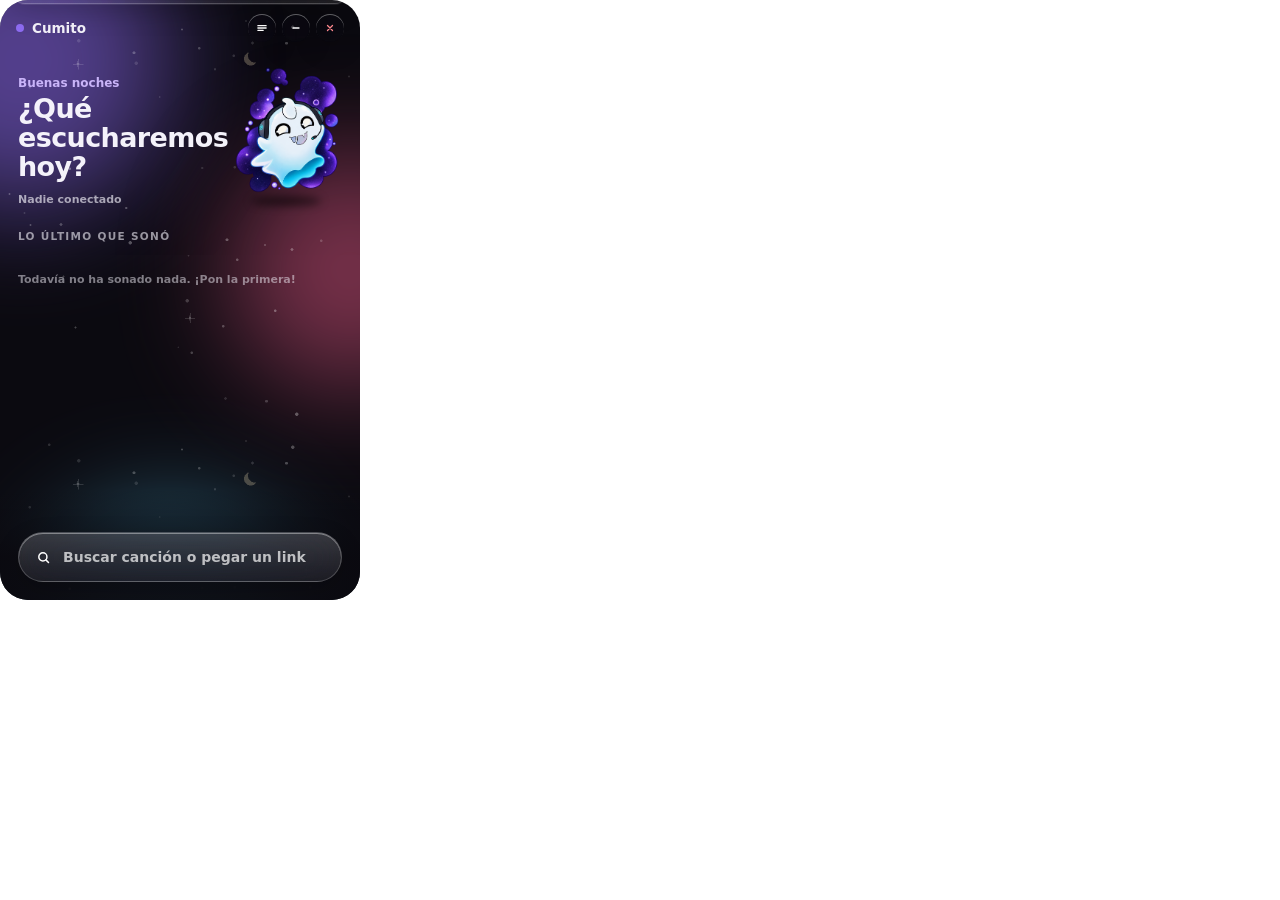
==== app/assets/web/index.html @ 09881b73 "Cumito 2.2 (en pruebas): el diseño del lienzo tal cual, con el motor web; el modo streamer sigue liv" ====
<!doctype html>
<html lang="es">
<head>
<meta charset="utf-8">
<title>Cumito</title>
<link rel="stylesheet" href="app.css">
</head>
<body>
<div id="win" class="win is-home is-paused">
  <!-- fondos -->
  <div class="art" id="art"></div>
  <div class="art next" id="art2"></div>
  <div class="homebg"><div class="blob b1"></div><div class="blob b2"></div><div class="blob b3"></div><div class="doodles"></div></div>
  <div class="scrim-t"></div>
  <div class="scrim-b"></div>

  <!-- barra de arriba -->
  <div class="chrome">
    <div class="drag" id="drag">
      <span class="logo-dot"></span>
      <span class="logo" id="logo">Cumito</span>
      <span class="eq" aria-hidden="true"><i></i><i></i><i></i></span>
      <div class="ticker" id="ticker"></div>
    </div>
    <div class="cbtns">
      <button class="btn glass cb" type="button" aria-label="Opciones" title="Opciones" data-act="options">
        <svg width="14" height="14" viewBox="0 0 24 24" fill="none" stroke="#fff" stroke-width="2.4" stroke-linecap="round"><path d="M5 8h14M5 12h14M5 16h9"/></svg>
      </button>
      <button class="btn glass cb" type="button" aria-label="Minimizar" title="Minimizar" data-act="minimize">
        <svg width="12" height="12" viewBox="0 0 24 24" fill="none" stroke="#fff" stroke-width="2.6" stroke-linecap="round"><path d="M6 12h12"/></svg>
      </button>
      <button class="btn glass cb" type="button" aria-label="Cerrar" title="Cerrar" data-act="close">
        <svg width="12" height="12" viewBox="0 0 24 24" fill="none" stroke="#FF8A8F" stroke-width="2.6" stroke-linecap="round"><path d="M7 7l10 10M17 7L7 17"/></svg>
      </button>
    </div>
  </div>

  <!-- inicio -->
  <div class="scroller home" id="home">
    <div style="display:flex;align-items:flex-end;gap:12px;margin-top:6px">
      <div class="in" style="flex:1;animation-delay:.05s;min-width:0">
        <div class="greet" id="greet">Hola</div>
        <h1 id="htitle">¿Qué escucharemos hoy?</h1>
        <div class="tip hide" id="hsub" style="margin-top:8px"></div>
        <div class="members" id="members"></div>
      </div>
      <button class="btn mascot-b" type="button" aria-label="Cumito" id="mascotb">
        <img class="mascot" src="../cumito_feliz.png" alt="Cumito feliz">
        <span class="shadow"></span>
      </button>
    </div>
    <div style="height:20px"></div>
    <div class="homesec" id="hrecent">
      <div class="in" style="display:flex;align-items:center;justify-content:space-between;margin-top:4px;animation-delay:.2s">
        <span class="sec-t">LO ÚLTIMO QUE SONÓ</span>
      </div>
      <div class="hscroll in" id="recentCards" style="margin-top:10px;animation-delay:.26s"></div>
      <div class="tip hide" id="recentEmpty" style="margin-top:6px">Todavía no ha sonado nada. ¡Pon la primera!</div>
    </div>
    <div class="homesec hide" id="hdiscos">
      <div class="in" style="display:flex;align-items:center;justify-content:space-between;margin-top:16px;animation-delay:.32s">
        <span class="sec-t">DISCOS DEL GRUPO</span>
        <button class="link" type="button" data-act="newAlbum">Crear disco</button>
      </div>
      <div class="grid2" id="homeAlbums" style="gap:10px;margin-top:10px"></div>
      <button class="link hide" type="button" id="allAlbums" data-act="albums" style="margin-top:10px">Ver todos los discos</button>
    </div>
    <div class="homesec hide" id="hact">
      <div class="in" style="display:flex;align-items:center;justify-content:space-between;margin-top:16px;animation-delay:.5s">
        <span class="sec-t">ACTIVIDAD</span>
        <button class="link" type="button" data-act="activity">Ver todo</button>
      </div>
      <div class="in" id="homeAct" style="margin-top:8px;display:flex;flex-direction:column;gap:8px;animation-delay:.56s"></div>
    </div>
  </div>
  <div class="foot"></div>

  <!-- ahora sonando -->
  <div class="bottom" id="bottom">
    <button class="btn hint" type="button" aria-label="Abrir la playlist" data-act="sheet">
      <span style="position:relative;display:block;width:20px;height:13px" aria-hidden="true">
        <svg class="chev" width="14" height="10" viewBox="0 0 14 10" fill="none" stroke="#fff" stroke-width="2" stroke-linecap="round" stroke-linejoin="round"><path d="M2 8l5-5 5 5"/></svg>
        <svg class="chev" width="14" height="10" viewBox="0 0 14 10" fill="none" stroke="#fff" stroke-width="2" stroke-linecap="round" stroke-linejoin="round"><path d="M2 8l5-5 5 5"/></svg>
      </span>
      <span class="lb">PLAYLIST</span>
    </button>
    <div style="display:flex;align-items:center;gap:12px">
      <span class="thumb" id="thumb"></span>
      <div style="flex:1;min-width:0">
        <div class="title-wrap" id="twrap"><span class="title-run" id="trun">Nada sonando</span></div>
        <div class="artist ell" id="artist"></div>
      </div>
      <button class="btn heart hide" type="button" aria-label="Guardar en un disco" title="Guardar en un disco" id="heart" data-act="heart">
        <span class="bs" aria-hidden="true"><i></i><i></i><i></i><i></i><i></i><i></i></span>
        <svg width="21" height="21" viewBox="0 0 24 24"><path class="fp" d="M12 20s-7-4.4-7-10a4 4 0 0 1 7-2.6A4 4 0 0 1 19 10c0 5.6-7 10-7 10z" stroke="#fff" stroke-width="2" stroke-linejoin="round"/></svg>
      </button>
    </div>
    <div class="times">
      <span id="tel">0:00</span>
      <div class="bar" id="bar"><div class="fill" id="fill"></div><div class="knob" id="knob"></div></div>
      <span id="ttot">0:00</span>
    </div>
    <div class="transport">
      <button class="btn small hide" type="button" aria-label="Mezclar" title="Mezclar la lista" id="bshuffle" data-act="shuffle">
        <svg width="19" height="19" viewBox="0 0 24 24" fill="none" stroke="#fff" stroke-width="2" stroke-linecap="round" stroke-linejoin="round"><path d="M3 7h3.5c2 0 3.2 1 4.3 2.6l2.4 3.8c1.1 1.6 2.3 2.6 4.3 2.6H21M3 17h3.5c1.4 0 2.4-.5 3.2-1.3M13.3 8.3c.8-.8 1.8-1.3 3.2-1.3H21M18 4l3 3-3 3M18 14l3 3-3 3"/></svg>
      </button>
      <button class="btn skip" type="button" aria-label="Anterior" title="Atrás" id="bprev" data-act="prev">
        <svg width="22" height="22" viewBox="0 0 24 24" fill="#fff"><path d="M7 6h2v12H7zM20 6.5v11a.6.6 0 0 1-.9.5L10.5 12.5a.6.6 0 0 1 0-1L19.1 6a.6.6 0 0 1 .9.5z"/></svg>
      </button>
      <button class="btn play" type="button" aria-label="Reproducir o pausar" id="bplay" data-act="toggle">
        <svg class="ic ic-pause" width="21" height="21" viewBox="0 0 24 24" fill="#fff"><rect x="6" y="5" width="4.2" height="14" rx="1.6"/><rect x="13.8" y="5" width="4.2" height="14" rx="1.6"/></svg>
        <svg class="ic ic-play" width="23" height="23" viewBox="0 0 24 24" fill="#fff"><path d="M8 5.6v12.8a.8.8 0 0 0 1.2.7l10-6.4a.8.8 0 0 0 0-1.4l-10-6.4A.8.8 0 0 0 8 5.6z"/></svg>
      </button>
      <button class="btn skip" type="button" aria-label="Siguiente" title="Siguiente" data-act="next">
        <svg width="22" height="22" viewBox="0 0 24 24" fill="#fff"><path d="M15 6h2v12h-2zM4 6.5v11a.6.6 0 0 0 .9.5l8.6-5.5a.6.6 0 0 0 0-1L4.9 6a.6.6 0 0 0-.9.5z"/></svg>
      </button>
      <button class="btn small hide" type="button" aria-label="Repetir" title="Repetir" id="brepeat" data-act="repeat">
        <svg width="19" height="19" viewBox="0 0 24 24" fill="none" stroke="#fff" stroke-width="2" stroke-linecap="round" stroke-linejoin="round"><path d="M4 11V9.5A3.5 3.5 0 0 1 7.5 6H19M16 3l3 3-3 3M20 13v1.5a3.5 3.5 0 0 1-3.5 3.5H5M8 21l-3-3 3-3"/></svg>
        <span class="one hide" id="rone">1</span>
      </button>
    </div>
  </div>
  <div class="idlecap"><div class="t ell" id="it"></div><div class="a ell" id="ia"></div></div>

  <!-- píldoras de arriba (ahora sonando) -->
  <button class="btn glass pill2 discos" type="button" data-act="albums">
    <svg width="15" height="15" viewBox="0 0 24 24" fill="none" stroke="#fff" stroke-width="2.2" stroke-linecap="round"><circle cx="12" cy="12" r="8.5"/><circle cx="12" cy="12" r="2.6"/></svg>Discos
  </button>
  <div class="side" id="side">
    <button class="btn glass hide" type="button" aria-label="Reaccionar" title="Reaccionar" id="breact" data-act="react">
      <svg width="17" height="17" viewBox="0 0 24 24" fill="none" stroke="#fff" stroke-width="2.1" stroke-linecap="round"><circle cx="12" cy="12" r="8.5"/><path d="M8.5 14.2a4.3 4.3 0 0 0 7 0"/><path stroke-width="2.8" d="M9.2 9.8h.01M14.8 9.8h.01"/></svg>
    </button>
    <button class="btn glass hide" type="button" aria-label="Letra" title="Letra (karaoke)" id="blyrics" data-act="lyrics">
      <svg width="17" height="17" viewBox="0 0 24 24" fill="none" stroke="#fff" stroke-width="2.1" stroke-linecap="round" stroke-linejoin="round"><rect x="9" y="3" width="6" height="11" rx="3"/><path d="M5.5 11a6.5 6.5 0 0 0 13 0M12 17.5V21M9 21h6"/></svg>
    </button>
  </div>

  <!-- buscador -->
  <div class="dim" id="dim"><div class="doodles"></div></div>
  <div class="pill glass" id="pill">
    <svg class="ico" width="15" height="15" viewBox="0 0 24 24" fill="none" stroke="#fff" stroke-width="2.4" stroke-linecap="round"><circle cx="11" cy="11" r="6.5"/><path d="M20 20l-4.2-4.2"/></svg>
    <span class="word" id="pword">Buscar</span>
    <input id="q" type="text" placeholder="Canción, artista o link" autocomplete="off" spellcheck="false">
    <button class="btn x" type="button" aria-label="Cerrar la búsqueda" data-act="closeSearch">
      <svg width="14" height="14" viewBox="0 0 24 24" fill="none" stroke="#fff" stroke-width="2.6" stroke-linecap="round"><path d="M7 7l10 10M17 7L7 17"/></svg>
    </button>
    <button class="btn opener" type="button" aria-label="Buscar" data-act="openSearch"></button>
  </div>
  <div class="sbody to-left" id="sbody">
    <div class="tabs in2" id="stabs" style="animation-delay:.12s">
      <div class="ind" style="left:0;right:86px"></div>
      <div style="position:relative;display:flex;gap:8px">
        <button class="btn tab on" type="button" data-kind="music" style="width:84px">Música</button>
        <button class="btn tab" type="button" data-kind="all" style="width:70px">Todo</button>
      </div>
    </div>
    <div id="sview"></div>
  </div>
  <div class="mp glass" id="mp">
    <span class="thumb" id="mpc" style="width:38px;height:38px;border-radius:11px;box-shadow:none"></span>
    <span style="flex:1;min-width:0"><span class="t ell" id="mpt"></span><span class="a ell" id="mpa"></span></span>
    <button class="btn pp" type="button" aria-label="Pausar" data-act="toggle" id="mpp"></button>
  </div>

  <!-- la lista -->
  <div class="sheet" id="sheet">
    <button class="btn grab" type="button" aria-label="Cerrar la playlist" data-act="sheet"><span></span></button>
    <div class="sheet-h">
      <span class="sec-t">PLAYLIST</span>
      <button class="btn danger-pill" type="button" id="bclear" data-act="clear">
        <svg width="12" height="12" viewBox="0 0 24 24" fill="none" stroke="#FFB3B5" stroke-width="2.2" stroke-linecap="round"><path d="M5 7h14M10 7V5h4v2M7 7l1 12h8l1-12"/></svg>
        Borrar lista
      </button>
    </div>
    <div class="qscroll" id="qscroll"></div>
  </div>

  <!-- hojas -->
  <div class="panel" id="p-options"><div class="doodles"></div><span class="handle"></span>
    <button class="btn back" type="button" aria-label="Volver" data-act="optBack" style="position:absolute;left:14px;top:22px;z-index:2">
      <svg width="16" height="16" viewBox="0 0 24 24" fill="none" stroke="#fff" stroke-width="2.4" stroke-linecap="round" stroke-linejoin="round"><path d="M14 6l-6 6 6 6"/></svg>
    </button>
    <div id="optTitle"></div>
    <div class="wheel" id="wheel">
      <svg width="360" height="410" viewBox="0 0 360 410" style="position:absolute;left:0;top:0" aria-hidden="true">
        <defs><linearGradient id="arcg" x1="0" y1="0" x2="0" y2="1"><stop offset="0" stop-color="#fff" stop-opacity="0"/><stop offset=".5" stop-color="#fff" stop-opacity=".4"/><stop offset="1" stop-color="#fff" stop-opacity="0"/></linearGradient></defs>
        <path d="M 393.8 -24.8 A 300 300 0 0 0 393.8 434.8" fill="none" stroke="url(#arcg)" stroke-width="1.2"/>
        <rect x="279" y="201.5" width="14" height="7" rx="3.5" fill="#C9B4F8"/>
      </svg>
      <div id="witems"></div>
    </div>
  </div>
  <div class="panel" id="p-activity"><div class="doodles"></div><span class="handle"></span>
    <div class="ph">
      <button class="btn back" type="button" aria-label="Volver" data-act="closePanel"><svg width="16" height="16" viewBox="0 0 24 24" fill="none" stroke="#fff" stroke-width="2.4" stroke-linecap="round" stroke-linejoin="round"><path d="M14 6l-6 6 6 6"/></svg></button>
      <div style="flex:1"><div class="pt">Actividad</div><div class="ps"><span class="live" style="width:6px;height:6px;border-radius:3px;background:#3DDC84"></span>Quién puso qué en Cumito</div></div>
    </div>
    <div class="pbody"><div class="feed" id="feed"></div></div>
  </div>
  <div class="panel" id="p-status" style="background:rgba(14,13,20,.82)"><div class="doodles"></div><span class="handle"></span>
    <div class="ph">
      <button class="btn back" type="button" aria-label="Volver" data-act="closePanel"><svg width="16" height="16" viewBox="0 0 24 24" fill="none" stroke="#fff" stroke-width="2.4" stroke-linecap="round" stroke-linejoin="round"><path d="M14 6l-6 6 6 6"/></svg></button>
      <div><div class="pt" style="font-size:18px">Estado del servidor</div><div class="ps" id="slive" style="color:#3DDC84;font-weight:800"><span class="dot" style="width:6px;height:6px;border-radius:3px;background:#3DDC84"></span>En vivo · cada 2 s</div></div>
    </div>
    <div class="pbody" style="padding:6px 14px 16px"><div id="status" style="display:flex;flex-direction:column;gap:10px"></div></div>
  </div>
  <div class="panel tint" id="p-lyrics"><span class="handle"></span>
    <div class="ph">
      <button class="btn back" type="button" aria-label="Volver" data-act="closePanel"><svg width="16" height="16" viewBox="0 0 24 24" fill="none" stroke="#fff" stroke-width="2.4" stroke-linecap="round" stroke-linejoin="round"><path d="M14 6l-6 6 6 6"/></svg></button>
      <div style="flex:1;min-width:0"><div class="pt ell" id="lyT" style="font-size:16px">Letra</div><div class="ps ell" id="lyA"></div></div>
    </div>
    <div class="lyr" id="lyr"><div class="lyr-in" id="lyin"></div><div class="lyr-msg" id="lymsg">Buscando la letra…</div></div>
    <div class="credit" id="lycredit">Letras: LRCLIB · toca una línea para ir ahí</div>
  </div>
  <div class="panel" id="p-albums"><div class="doodles"></div><span class="handle"></span>
    <div class="ph">
      <button class="btn back" type="button" aria-label="Volver" data-act="albumsBack"><svg width="16" height="16" viewBox="0 0 24 24" fill="none" stroke="#fff" stroke-width="2.4" stroke-linecap="round" stroke-linejoin="round"><path d="M14 6l-6 6 6 6"/></svg></button>
      <div style="flex:1;min-width:0"><div class="pt ell" id="alT">Discos</div><div class="ps" id="alS">Los álbumes del grupo</div></div>
      <button class="btn back hide" type="button" aria-label="Editar" title="Editar el disco" id="alEdit" data-act="albumEdit"><svg width="15" height="15" viewBox="0 0 24 24" fill="none" stroke="#fff" stroke-width="2.2" stroke-linecap="round" stroke-linejoin="round"><path d="M4 20h4L19 9a2.8 2.8 0 0 0-4-4L4 16v4zM13.5 6.5l4 4"/></svg></button>
    </div>
    <div class="pbody" id="albody" style="padding:0 14px"></div>
  </div>
  <div class="panel" id="p-wrapped"><div class="doodles"></div><span class="handle"></span>
    <div class="ph">
      <button class="btn back" type="button" aria-label="Volver" data-act="closePanel"><svg width="16" height="16" viewBox="0 0 24 24" fill="none" stroke="#fff" stroke-width="2.4" stroke-linecap="round" stroke-linejoin="round"><path d="M14 6l-6 6 6 6"/></svg></button>
      <div style="flex:1"><div class="pt">Tu Wrapped</div><div class="ps">Lo que más sonó en Cumito</div></div>
    </div>
    <div class="pbody" style="padding:0 14px 20px" id="wbody"></div>
  </div>

  <!-- vista previa de playlist -->
  <div class="pv" id="pv">
    <div class="bg"></div>
    <div class="pvtoast">
      <svg width="64" height="64" viewBox="0 0 64 64" fill="none"><circle cx="32" cy="32" r="30" fill="rgba(48,190,110,.9)"/><path d="M20 33l8 8 16-17" stroke="#fff" stroke-width="4" stroke-linecap="round" stroke-linejoin="round"/></svg>
      <div style="font-size:18px;font-weight:800" id="pvdone">Canciones agregadas</div>
      <div style="font-size:12px;font-weight:600;color:rgba(244,242,250,.65)">Las primeras ya se están preparando; el resto se prepara solo, en orden.</div>
    </div>
    <div class="pvs" id="pvs"></div>
  </div>

  <!-- reacciones -->
  <div class="rbar glass" id="rbar"></div>

  <!-- avisos -->
  <div class="banner glass" id="banner"></div>
  <div class="veil" id="veil"></div>
  <div class="confirm" id="confirm"></div>
  <div class="card2" id="card2"></div>
  <div class="toast" id="toast"></div>
</div>
<script src="qrc:///qtwebchannel/qwebchannel.js"></script>
<script src="app.js"></script>
</body>
</html>
---- app/assets/web/app.css ----
/* Cumito · Liquid — el diseño del lienzo, tal cual.
   Medidas, colores, resortes y tiempos copiados del lienzo aprobado. */
@font-face{font-family:Manrope;font-weight:500;src:url(../fonts/Manrope-Medium-latin.ttf)}
@font-face{font-family:Manrope;font-weight:600;src:url(../fonts/Manrope-SemiBold-latin.ttf)}
@font-face{font-family:Manrope;font-weight:700;src:url(../fonts/Manrope-Bold-latin.ttf)}
@font-face{font-family:Manrope;font-weight:800;src:url(../fonts/Manrope-ExtraBold-latin.ttf)}
@property --amp{syntax:'<number>';inherits:true;initial-value:0}

html,body{margin:0;padding:0;background:transparent;overflow:hidden;user-select:none;-webkit-user-select:none}
body{width:360px;height:600px}
*{box-sizing:border-box}
::-webkit-scrollbar{width:6px;height:6px}
::-webkit-scrollbar-thumb{background:rgba(255,255,255,.22);border-radius:3px}
::-webkit-scrollbar-track{background:transparent}

.win{--spring:cubic-bezier(.34,1.56,.64,1);--soft:cubic-bezier(.32,1.18,.5,1);--out:cubic-bezier(.22,1,.36,1);
  width:360px;height:600px;position:relative;overflow:hidden;border-radius:28px;background:#0B0A10;
  font-family:Manrope,"Segoe UI",system-ui,sans-serif;color:#F4F2FA;isolation:isolate}
.win button{font-family:inherit}
.win img{-webkit-user-drag:none}
.hide{display:none!important}

/* ---------- comunes ---------- */
.glass{background:linear-gradient(180deg,rgba(255,255,255,.18),rgba(255,255,255,.07));-webkit-backdrop-filter:blur(22px) saturate(170%);backdrop-filter:blur(22px) saturate(170%);border:1px solid rgba(255,255,255,.2);box-shadow:inset 0 1px 0 rgba(255,255,255,.38),0 8px 24px rgba(0,0,0,.18)}
.btn{border:0;background:none;color:#fff;cursor:pointer;display:flex;align-items:center;justify-content:center;font:inherit;padding:0;transition:transform .45s var(--spring),background-color .25s,opacity .3s,color .25s}
.btn:hover{transform:scale(1.06)}
.btn:active{transform:scale(.86);transition-duration:.09s}
.btn:focus-visible{outline:2px solid #C9B4F8;outline-offset:3px}
.btn:disabled{opacity:.35;cursor:default;transform:none}
.doodles{position:absolute;inset:0;border-radius:inherit;background-image:url(stars.png);background-size:420px 420px;opacity:.42;pointer-events:none}
.in{animation:in .6s var(--out) both}
@keyframes in{0%{opacity:0;transform:translateY(16px)}100%{opacity:1;transform:none}}
.sec-t{font-size:10.5px;font-weight:800;letter-spacing:1.3px;color:rgba(244,242,250,.6)}
.link{font-size:11px;font-weight:700;color:#C9B4F8;cursor:pointer;background:none;border:0;padding:0;transition:color .2s}
.link:hover{color:#fff}
.live{animation:live 2.2s ease-in-out infinite}
@keyframes live{0%,100%{box-shadow:0 0 0 0 rgba(61,220,132,.55)}50%{box-shadow:0 0 0 5px rgba(61,220,132,0)}}
.ell{white-space:nowrap;overflow:hidden;text-overflow:ellipsis}
.row{border:0;width:100%;text-align:left;font:inherit;color:inherit;cursor:pointer;background:transparent;border-radius:12px;transition:background-color .2s,transform .45s var(--spring)}
.row:hover{background:rgba(255,255,255,.07)}
.row:active{transform:scale(.97)}
.cov{background-size:cover;background-position:center;background-color:#2a2735}

/* ---------- fondo: portada que se pasea (ahora sonando) ---------- */
.art{position:absolute;top:0;bottom:0;left:-70px;width:500px;background-size:cover;background-position:center;animation:pan 30s ease-in-out infinite alternate;transition:opacity 1s}
@keyframes pan{0%{transform:translateX(0)}100%{transform:translateX(70px)}}
.art.next{opacity:0}
.is-paused .art{animation-play-state:paused}
.scrim-t{position:absolute;left:0;right:0;top:0;height:140px;background:linear-gradient(180deg,rgba(0,0,0,.5),rgba(0,0,0,0));pointer-events:none}
.scrim-b{position:absolute;left:0;right:0;bottom:0;height:380px;background:linear-gradient(180deg,rgba(8,8,11,0) 0%,rgba(8,8,11,.68) 48%,rgba(8,8,11,.93) 100%);pointer-events:none;transition:opacity .7s}

/* ---------- fondo del inicio: manchas que respiran ---------- */
.homebg{position:absolute;inset:0;opacity:0;transition:opacity .7s;pointer-events:none}
.is-home .homebg{opacity:1}
.blob{position:absolute;border-radius:50%;filter:blur(56px);opacity:.55}
.b1{width:300px;height:300px;left:-130px;top:-90px;background:#8E6CF2;animation:d1 18s ease-in-out infinite alternate}
.b2{width:240px;height:240px;right:-110px;top:150px;background:#D1517A;animation:d2 23s ease-in-out infinite alternate}
.b3{width:260px;height:260px;left:40px;bottom:-170px;background:#4FB4D8;animation:d1 26s ease-in-out infinite alternate-reverse}
@keyframes d1{100%{transform:translate(70px,50px) scale(1.15)}}
@keyframes d2{100%{transform:translate(-60px,-40px) scale(.9)}}
.is-home .art,.is-home .scrim-b,.is-home .scrim-t{opacity:0}

/* ---------- barra de arriba ---------- */
.chrome{position:absolute;left:16px;right:16px;top:14px;display:flex;align-items:center;justify-content:space-between;z-index:6;transition:opacity .35s,transform .5s var(--spring)}
.chrome .drag{flex:1;display:flex;align-items:center;gap:8px;height:28px;cursor:default;min-width:0}
.logo-dot{width:8px;height:8px;border-radius:4px;background:#8E6CF2;flex:none}
.logo{font-size:13.5px;font-weight:800;flex:none}
.ticker{position:relative;flex:1;min-width:0;height:22px;overflow:hidden}
.ticker .tk{position:absolute;left:0;top:0;right:0;height:22px;display:flex;align-items:center;gap:6px;font-size:11.5px;font-weight:700;color:rgba(244,242,250,.9);white-space:nowrap;opacity:0;transform:translateY(12px);transition:opacity .35s,transform .5s var(--spring)}
.ticker .tk.on{opacity:1;transform:none}
.ticker .tk b{color:#fff}
.ticker .tk .av{width:16px;height:16px;border-radius:8px;font-size:8.5px;font-weight:800;display:flex;align-items:center;justify-content:center;flex:none}
.eq{display:flex;gap:2px;align-items:flex-end;height:11px;flex:none;opacity:0;transition:opacity .4s}
.is-playing .eq{opacity:1}
.eq i{display:block;width:3px;height:3px;border-radius:2px;background:#C9B4F8;animation:eq 1s ease-in-out infinite}
.eq i:nth-child(2){animation-delay:-.35s}.eq i:nth-child(3){animation-delay:-.7s}
@keyframes eq{0%,100%{height:3px}50%{height:11px}}
.is-paused .eq i{animation-play-state:paused}
.cbtns{display:flex;gap:6px}
.cb{width:28px;height:28px;border-radius:14px}
.is-search .chrome{opacity:0;transform:translateY(-8px);pointer-events:none}

/* ---------- píldoras: buscar (se estira) y discos ---------- */
.dim{position:absolute;inset:0;background:rgba(8,7,12,.66);-webkit-backdrop-filter:blur(10px);backdrop-filter:blur(10px);opacity:0;pointer-events:none;transition:opacity .45s var(--out);z-index:4}
.is-search .dim{opacity:1;pointer-events:auto}
.pill{position:absolute;left:16px;top:56px;width:100px;height:34px;border-radius:17px;display:flex;align-items:center;overflow:hidden;z-index:5;transition:left .65s var(--spring),top .65s var(--spring),width .65s var(--spring),height .55s var(--spring),border-radius .55s,opacity .35s,transform .45s var(--spring)}
.pill .ico{position:absolute;left:13px;top:50%;margin-top:-7.5px;transition:left .65s var(--spring)}
.pill .word{position:absolute;left:36px;font-weight:700;font-size:13px;white-space:nowrap;transition:opacity .2s}
.pill input{position:absolute;left:40px;right:46px;border:0;outline:0;background:transparent;color:#fff;font:600 14px Manrope,"Segoe UI",sans-serif;opacity:0;pointer-events:none;transition:opacity .3s .18s}
.pill input::placeholder{color:rgba(255,255,255,.55)}
.pill .x{position:absolute;right:6px;width:34px;height:34px;border-radius:17px;background:rgba(255,255,255,.14);opacity:0;transform:scale(.5) rotate(-90deg);pointer-events:none;transition:transform .5s var(--spring) .1s,opacity .25s .1s}
.pill .opener{position:absolute;inset:0;width:100%;height:100%;border-radius:inherit}
.pill:hover{transform:scale(1.04)}
.is-home .pill{left:18px;top:532px;width:324px;height:50px;border-radius:25px}
.is-home .pill .ico{left:17px}
.is-home .pill .word{left:44px;font-size:14px;color:rgba(255,255,255,.7)}
.is-search .pill{left:14px;top:16px;width:332px;height:46px;border-radius:23px;border-color:rgba(201,180,248,.7);box-shadow:inset 0 1px 0 rgba(255,255,255,.38),0 0 0 4px rgba(142,108,242,.2),0 12px 30px rgba(0,0,0,.35);transform:none}
.is-search .pill .ico{left:15px}
.is-search .pill .word{opacity:0}
.is-search .pill input{opacity:1;pointer-events:auto}
.is-search .pill .x{opacity:1;transform:none;pointer-events:auto}
.is-search .pill .opener{display:none}
.is-sheet .pill,.is-panel .pill,.is-idle .pill{opacity:0;pointer-events:none}
.pill2{position:absolute;top:56px;height:34px;border-radius:17px;padding:0 14px 0 12px;gap:7px;font-size:13px;font-weight:700;z-index:5;transition:transform .45s var(--spring),opacity .35s}
.pill2:hover{transform:scale(1.06)}
.pill2:active{transform:scale(.88)}
.discos{left:124px}
.is-home .discos,.is-search .discos,.is-sheet .discos,.is-panel .discos,.is-idle .discos,.no-albums .discos{opacity:0;pointer-events:none}
.side{position:absolute;right:16px;top:56px;display:flex;gap:8px;z-index:5;transition:opacity .35s,transform .5s var(--spring)}
.side .btn{width:34px;height:34px;border-radius:17px}
.is-home .side,.is-search .side,.is-sheet .side,.is-panel .side,.is-idle .side{opacity:0;pointer-events:none;transform:translateY(-6px)}

/* ---------- buscador ---------- */
.sbody{position:absolute;left:14px;right:14px;top:74px;bottom:0;padding:2px 2px 90px;overflow-y:auto;overflow-x:hidden;scrollbar-width:none;z-index:4;opacity:0;pointer-events:none;transition:opacity .3s}
.sbody::-webkit-scrollbar{display:none}
.is-search .sbody{opacity:1;pointer-events:auto}
.is-search .sbody .in2{animation:in .6s var(--out) both}
.tabs{position:relative;width:170px;height:32px}
.ind{position:absolute;top:0;bottom:0;border-radius:12px;background:rgba(255,255,255,.94);box-shadow:0 6px 18px rgba(0,0,0,.25)}
.to-right .ind{transition:right .38s var(--spring),left .62s var(--spring) .05s}
.to-left .ind{transition:left .38s var(--spring),right .62s var(--spring) .05s}
.tab{position:relative;z-index:1;height:32px;border-radius:12px;font-weight:800;font-size:12.5px;color:rgba(255,255,255,.75)}
.tab.on{color:#141318}
.chip{height:32px;padding:0 13px;border-radius:16px;background:rgba(255,255,255,.1);border:1px solid rgba(255,255,255,.12);font-size:12px;font-weight:700;gap:6px}
.chip:hover{background:rgba(255,255,255,.18)}
.tip{font-size:11px;font-weight:600;line-height:1.45;color:rgba(244,242,250,.5)}
.grid2{display:grid;grid-template-columns:repeat(2,minmax(0,1fr));gap:12px}
.tile{border:0;padding:0;text-align:left;color:inherit;font:inherit;background:none;cursor:pointer;transition:transform .45s var(--spring);animation:pop .65s var(--spring) both;min-width:0}
.tile:hover{transform:translateY(-3px)}
.tile:active{transform:scale(.95)}
@keyframes pop{0%{opacity:0;transform:translateY(22px) scale(.9)}100%{opacity:1;transform:none}}
.art2{position:relative;overflow:hidden;border-radius:16px;height:150px;background-size:cover;background-position:center;background-color:#2a2735}
.art2:after{content:"";position:absolute;inset:0;border-radius:inherit;background:linear-gradient(140deg,rgba(255,255,255,.28),rgba(255,255,255,0) 45%)}
.liq{position:absolute;left:-10%;right:-10%;bottom:-20%;height:0;background:rgba(142,108,242,.82);border-radius:46% 54% 0 0;transition:height 1.1s var(--out)}
.adding .liq{height:140%;animation:wave 1.4s ease-in-out infinite}
@keyframes wave{0%,100%{border-radius:46% 54% 0 0}50%{border-radius:56% 44% 0 0}}
.added .liq{height:140%;background:rgba(48,190,110,.86);transition:height .3s,background-color .5s}
.failed .liq{height:140%;background:rgba(200,60,70,.86);transition:height .3s,background-color .5s}
.spin{width:22px;height:22px;border-radius:50%;border:2.5px solid rgba(255,255,255,.35);border-top-color:#fff;animation:sp .8s linear infinite;opacity:0;transition:opacity .2s}
.adding .spin{opacity:1}
@keyframes sp{100%{transform:rotate(360deg)}}
.chk{opacity:0;transform:scale(.4);transition:transform .55s var(--spring),opacity .2s}
.added .chk{opacity:1;transform:scale(1)}
.chk path{stroke-dasharray:24;stroke-dashoffset:24;transition:stroke-dashoffset .45s var(--out) .15s}
.added .chk path{stroke-dashoffset:0}
.lbl{opacity:0;transform:translateY(6px);transition:opacity .3s,transform .45s var(--spring)}
.adding .lbl,.added .lbl,.failed .lbl{opacity:1;transform:none}
.badge{position:absolute;left:8px;top:8px;height:22px;padding:0 9px;border-radius:11px;background:rgba(20,120,70,.92);color:#fff;font-size:10px;font-weight:800;display:flex;align-items:center;opacity:0;transform:translateY(-6px) scale(.9);transition:opacity .3s,transform .5s var(--spring)}
.added .badge{opacity:1;transform:none}
.sk{border-radius:16px;background:linear-gradient(100deg,rgba(255,255,255,.06) 30%,rgba(255,255,255,.16) 50%,rgba(255,255,255,.06) 70%);background-size:300% 100%;animation:shm 1.2s linear infinite}
@keyframes shm{0%{background-position:100% 0}100%{background-position:-100% 0}}
.more{height:38px;padding:0 20px;border-radius:19px;font-size:12.5px;font-weight:800;margin:18px auto 0}
.mp{position:absolute;left:12px;right:12px;bottom:12px;height:58px;border-radius:22px;display:flex;align-items:center;gap:10px;padding:0 10px;z-index:5;opacity:0;transform:translateY(20px);pointer-events:none;transition:opacity .3s,transform .55s var(--spring)}
.is-search.has-now .mp{opacity:1;transform:none;pointer-events:auto}
.mp .t{display:block;font-size:12.5px;font-weight:800}
.mp .a{display:block;font-size:10.5px;font-weight:600;color:rgba(244,242,250,.55)}
.mp .pp{width:38px;height:38px;border-radius:19px;background:rgba(255,255,255,.18);border:1px solid rgba(255,255,255,.4);flex:none}

/* ---------- inicio ---------- */
.scroller{position:absolute;left:0;right:0;top:50px;bottom:0;overflow-y:auto;overflow-x:hidden;padding:0 18px 96px;scrollbar-width:thin;transition:opacity .35s,transform .5s var(--spring);opacity:0;pointer-events:none;z-index:2}
.is-home .scroller{opacity:1;pointer-events:auto}
.is-home.is-search .scroller,.is-home.is-panel .scroller{opacity:0;transform:scale(.97);pointer-events:none}
.greet{font-size:12px;font-weight:700;color:#C9B4F8}
.home h1{margin:4px 0 0;font-size:27px;line-height:1.08;font-weight:800;letter-spacing:-.6px}
.members{display:flex;align-items:center;gap:8px;margin-top:12px}
.avs{display:flex}
.avs span{width:24px;height:24px;border-radius:12px;border:2px solid #0B0A10;font-size:10px;font-weight:800;display:flex;align-items:center;justify-content:center}
.avs span+span{margin-left:-7px}
.mascot-b{position:relative;width:112px;height:150px;flex:none;flex-direction:column;justify-content:flex-end}
.mascot{width:112px;height:140px;object-fit:contain;position:relative;z-index:1;animation:breath 4.2s ease-in-out infinite;transform-origin:50% 100%}
@keyframes breath{0%,100%{transform:scale(1,1)}50%{transform:scale(1.025,.975)}}
.hop .mascot{animation:hop .9s var(--out)}
@keyframes hop{0%{transform:scale(1,1)}15%{transform:scale(1.12,.86)}40%{transform:translateY(-34px) scale(.94,1.08) rotate(-4deg)}62%{transform:translateY(0) scale(1.1,.9)}80%{transform:scale(.97,1.03)}100%{transform:none}}
.shadow{display:block;width:70px;height:10px;border-radius:50%;background:rgba(0,0,0,.55);filter:blur(4px);margin-top:-8px;animation:sh 4.2s ease-in-out infinite}
@keyframes sh{0%,100%{transform:scaleX(1);opacity:.5}50%{transform:scaleX(1.05);opacity:.42}}
.hop .shadow{animation:shh .9s var(--out)}
@keyframes shh{40%{transform:scaleX(.6);opacity:.2}100%{transform:none;opacity:.5}}
.hscroll{display:flex;gap:12px;overflow-x:auto;padding:4px 2px 10px;margin:0 -2px;scrollbar-width:none}
.hscroll::-webkit-scrollbar{display:none}
.card{border:0;padding:0;text-align:left;font:inherit;color:inherit;background:none;cursor:pointer;flex:none;transition:transform .45s var(--spring)}
.card:hover{transform:translateY(-4px)}
.card:active{transform:scale(.95)}
.cv{position:relative;overflow:hidden;background-size:cover;background-position:center;background-color:#2a2735}
.cv:after{content:"";position:absolute;inset:0;border-radius:inherit;background:linear-gradient(140deg,rgba(255,255,255,.3),rgba(255,255,255,0) 45%);pointer-events:none}
.playdot{position:absolute;right:8px;bottom:8px;width:30px;height:30px;border-radius:15px;background:rgba(255,255,255,.92);display:flex;align-items:center;justify-content:center;opacity:0;transform:translateY(8px) scale(.8);transition:opacity .25s,transform .45s var(--spring)}
.card:hover .playdot{opacity:1;transform:none}
.dcard{height:96px;border-radius:18px;padding:12px;display:flex;flex-direction:column;justify-content:space-between}
.dcard .n{position:relative;z-index:1;font-size:15px;font-weight:800;line-height:1.1}
.dcard .s{position:relative;z-index:1;font-size:10.5px;font-weight:700}
.dcard .ph{position:absolute;right:0;top:0;bottom:0;width:96px;background-size:cover;background-position:center;-webkit-mask-image:linear-gradient(90deg,transparent,#000 60%);mask-image:linear-gradient(90deg,transparent,#000 60%)}
.actl{display:flex;gap:9px;align-items:center;font-size:11.5px;color:rgba(244,242,250,.8)}
.actl .av{width:22px;height:22px;border-radius:11px;flex:none;font-size:10px;font-weight:800;display:flex;align-items:center;justify-content:center}
.actl b{color:#fff}
.foot{position:absolute;left:0;right:0;bottom:0;height:110px;background:linear-gradient(180deg,rgba(11,10,16,0),rgba(11,10,16,.92) 60%);pointer-events:none;z-index:3;opacity:0;transition:opacity .3s}
.is-home .foot{opacity:1}
.is-home.is-search .foot{opacity:0}

/* ---------- ahora sonando ---------- */
.bottom{position:absolute;left:20px;right:20px;bottom:8px;z-index:3;transition:opacity .35s,transform .55s var(--spring)}
.is-search .bottom,.is-sheet .bottom,.is-home .bottom,.is-panel .bottom,.is-idle .bottom{opacity:0;transform:translateY(14px);pointer-events:none}
.hint{margin:0 auto 8px;width:100px;height:34px;flex-direction:column}
.chev{position:absolute;left:3px;top:0;animation:chev 3s var(--out) infinite}
.chev:nth-child(2){animation-delay:.18s}
@keyframes chev{0%,62%{transform:translateY(5px);opacity:0}74%{opacity:.95}100%{transform:translateY(-6px);opacity:0}}
.hint .lb{font-size:9px;font-weight:800;letter-spacing:1.6px;color:rgba(244,242,250,.55)}
.thumb{width:46px;height:46px;border-radius:12px;flex:none;box-shadow:0 8px 20px rgba(0,0,0,.35);background-size:cover;background-position:center;background-color:#2a2735;transition:transform .6s var(--spring)}
.is-paused .thumb{transform:scale(.9)}
.title-wrap{overflow:hidden;font-size:17px;font-weight:800;letter-spacing:-.2px;white-space:nowrap}
.title-wrap.scroll{-webkit-mask-image:linear-gradient(90deg,#000 85%,transparent);mask-image:linear-gradient(90deg,#000 85%,transparent)}
.title-run{display:inline-block;white-space:nowrap}
.scroll .title-run{animation:marq 14s linear infinite}
@keyframes marq{0%,12%{transform:translateX(0)}100%{transform:translateX(-50%)}}
.artist{font-size:12.5px;font-weight:600;color:rgba(244,242,250,.62)}
.heart{position:relative;width:40px;height:40px;border-radius:20px;flex:none}
.heart svg{transition:transform .5s var(--spring)}
.is-liked .heart svg{transform:scale(1.18)}
.heart .fp{fill:transparent;transition:fill .25s}
.is-liked .heart .fp{fill:#FF6B8B}
.heart .bs i{position:absolute;left:50%;top:50%;width:5px;height:5px;margin:-2.5px;border-radius:50%;background:#FF8FA8;opacity:0}
.is-liked .heart .bs i{animation:bs .7s var(--out) both}
.heart .bs i:nth-child(1){--a:0deg}.heart .bs i:nth-child(2){--a:60deg}.heart .bs i:nth-child(3){--a:120deg}.heart .bs i:nth-child(4){--a:180deg}.heart .bs i:nth-child(5){--a:240deg}.heart .bs i:nth-child(6){--a:300deg}
@keyframes bs{0%{opacity:1;transform:rotate(var(--a)) translateY(0)}100%{opacity:0;transform:rotate(var(--a)) translateY(-22px) scale(.4)}}
.times{display:flex;align-items:center;gap:9px;margin-top:12px;font-size:10px;font-weight:700;color:rgba(244,242,250,.55);font-variant-numeric:tabular-nums}
.bar{height:5px;border-radius:99px;background:rgba(255,255,255,.2);position:relative;transition:height .45s var(--spring);flex:1;cursor:default}
.can-seek .bar{cursor:pointer}
.can-seek .bar:hover,.bar.drag{height:11px}
.bar:before{content:"";position:absolute;left:0;right:0;top:-8px;bottom:-8px}
.fill{position:absolute;left:0;top:0;bottom:0;border-radius:99px;background:#fff;transition:width 1s linear}
.knob{position:absolute;top:50%;width:15px;height:15px;margin:-7.5px 0 0 -7.5px;border-radius:50%;background:#fff;box-shadow:0 2px 10px rgba(0,0,0,.35);transform:scale(0);transition:transform .45s var(--spring),left 1s linear}
.can-seek .bar:hover .knob,.bar.drag .knob{transform:scale(1)}
.bar.drag .fill,.bar.drag .knob{transition:none}
.transport{display:flex;align-items:center;justify-content:center;gap:30px;margin-top:8px}
.has-v2 .transport{gap:16px}
.play{position:relative;width:54px;height:54px;border-radius:50%;background:radial-gradient(circle at 32% 24%,rgba(255,255,255,.6),rgba(255,255,255,.16) 58%,rgba(255,255,255,.1));border:1px solid rgba(255,255,255,.45);box-shadow:inset 0 1px 1px rgba(255,255,255,.7),0 10px 26px rgba(0,0,0,.3)}
.play:hover{transform:scale(1.07)}
.play:active{transform:scale(.86)}
.play:after{content:"";position:absolute;inset:-3px;border-radius:50%;border:2px solid rgba(255,255,255,.55);opacity:0;transition:transform .5s var(--out),opacity .5s}
.play:active:after{opacity:1;transform:scale(1.3);transition:0s}
.ic{position:absolute;transition:transform .5s var(--spring),opacity .25s}
.is-playing .ic-play{opacity:0;transform:scale(.3) rotate(-90deg)}
.is-paused .ic-pause,.is-home .ic-pause{opacity:0;transform:scale(.3) rotate(90deg)}
.skip{width:44px;height:44px;border-radius:22px}
.skip:hover{background:rgba(255,255,255,.1)}
.small{width:38px;height:38px;border-radius:19px;opacity:.85}
.small:hover{background:rgba(255,255,255,.1);opacity:1}
.small.on svg{stroke:#C9B4F8}
.small .one{position:absolute;font-size:8px;font-weight:800;color:#C9B4F8;margin-top:1px}
.idlecap{position:absolute;left:22px;right:22px;bottom:22px;z-index:3;opacity:0;transform:translateY(-60px);pointer-events:none;transition:opacity .7s,transform .7s var(--out)}
.is-idle .idlecap{opacity:1;transform:none}
.is-idle .chrome{opacity:0;transform:translateY(-50px);pointer-events:none}
.is-idle .scrim-t{opacity:0}
.is-idle .scrim-b{opacity:.55}
.idlecap .t{font-size:17px;font-weight:800}
.idlecap .a{font-size:12.5px;font-weight:600;color:rgba(255,255,255,.68)}

/* ---------- la lista (hoja) ---------- */
.sheet{position:absolute;left:0;right:0;bottom:0;height:470px;border-radius:26px 26px 0 0;background:rgba(18,16,26,.62);-webkit-backdrop-filter:blur(30px) saturate(160%);backdrop-filter:blur(30px) saturate(160%);border-top:1px solid rgba(255,255,255,.18);box-shadow:inset 0 1px 0 rgba(255,255,255,.22);padding:10px 14px 14px;display:flex;flex-direction:column;gap:8px;transform:translateY(105%);transition:transform .7s var(--soft);z-index:7}
.is-sheet .sheet{transform:translateY(0)}
.is-sheet .sheet .qrow{animation:in .6s var(--out) both}
.grab{align-self:center;width:80px;height:22px;flex:none}
.grab span{display:block;width:38px;height:5px;border-radius:3px;background:rgba(255,255,255,.35)}
.sheet-h{display:flex;align-items:center;justify-content:space-between;padding:0 4px;flex:none}
.danger-pill{height:28px;padding:0 12px;border-radius:14px;background:rgba(255,90,95,.14);border:1px solid rgba(255,90,95,.32);color:#FFB3B5;font-size:11px;font-weight:700;gap:6px}
.qscroll{flex:1;min-height:0;overflow-y:auto;overflow-x:hidden;margin:0 -6px;padding:0 6px}
.qnow{display:flex;align-items:center;gap:10px;padding:6px 8px;margin-bottom:6px}
.qnow .lab{font-size:9px;font-weight:800;letter-spacing:1px;color:#C9B4F8}
.ready{border-radius:16px;background:rgba(142,108,242,.14);border:1px solid rgba(142,108,242,.32);padding:6px 4px 4px}
.ready-t{font-size:9.5px;font-weight:800;letter-spacing:1px;color:rgba(201,185,255,.9);padding:2px 10px 4px}
.qrow{display:flex;align-items:center;gap:10px;padding:6px 8px;position:relative}
.qrow .qc{width:38px;height:38px;border-radius:10px;flex:none;background-size:cover;background-position:center;background-color:#2a2735}
.qrow .qt{display:block;font-size:13px;font-weight:700}
.qrow .qa{display:block;font-size:11px;font-weight:600;color:rgba(244,242,250,.5)}
.qrow .qd{font-size:10.5px;font-weight:700;color:rgba(244,242,250,.45);flex:none}
.qrow .qx{width:26px;height:26px;border-radius:13px;flex:none;opacity:0;transition:opacity .2s,transform .45s var(--spring),background-color .2s}
.qrow:hover .qx{opacity:1}
.qrow .qx:hover{background:rgba(255,90,95,.3)}
.qrow .grip{flex:none;cursor:grab;padding:4px 2px}
.qrow.pend{opacity:.72}
.qrow.pend .qc{background:none;border:1.5px dashed rgba(255,255,255,.3)}
.qrow.loading .qc{border-color:#C9B4F8;animation:pulse 1.2s ease-in-out infinite}
@keyframes pulse{50%{opacity:.4}}
.qrow.flash{animation:flash 2s var(--out)}
@keyframes flash{0%{background:rgba(61,220,132,.35)}100%{background:transparent}}
.qrow.lift{position:fixed;z-index:50;background:rgba(40,36,56,.96);border-radius:12px;box-shadow:0 18px 40px rgba(0,0,0,.5);transform:scale(1.04);pointer-events:none;transition:none}
.qrow.ghost{opacity:0}
.ready .qrow{transition:transform .35s var(--spring)}
.divider{display:flex;align-items:center;gap:8px;padding:8px 6px 4px}
.divider span{flex:1;height:1px;background:rgba(255,255,255,.16)}
.divider b{font-size:9.5px;font-weight:800;letter-spacing:1px;color:rgba(244,242,250,.42)}
.qempty{padding:30px 10px;text-align:center;font-size:12px;font-weight:600;color:rgba(244,242,250,.5)}
.eqm{display:flex;gap:2px;align-items:flex-end;height:14px}
.eqm i{display:block;width:3px;border-radius:2px;background:#C9B4F8;animation:eq 1s ease-in-out infinite}
.eqm i:nth-child(2){animation-delay:-.35s}.eqm i:nth-child(3){animation-delay:-.7s}
.is-paused .eqm i{animation-play-state:paused}

/* ---------- hojas que suben (opciones, actividad, estado, letra, discos, wrapped) ---------- */
.panel{position:absolute;left:0;right:0;top:50px;bottom:0;border-radius:26px 26px 0 0;background:rgba(16,14,22,.78);-webkit-backdrop-filter:blur(34px) saturate(160%);backdrop-filter:blur(34px) saturate(160%);border-top:1px solid rgba(255,255,255,.18);box-shadow:inset 0 1px 0 rgba(255,255,255,.2);display:flex;flex-direction:column;z-index:8;transform:translateY(102%);transition:transform .45s cubic-bezier(.55,0,.8,.3);visibility:hidden}
.panel.open{transform:none;transition:transform .7s var(--soft);visibility:visible}
.panel.closing{visibility:visible}
.panel.tint{background:rgba(16,14,22,.62)}
.ph{display:flex;align-items:center;gap:10px;padding:10px 16px 8px;position:relative;z-index:1;flex:none}
.handle{align-self:center;margin-top:9px;width:38px;height:5px;border-radius:3px;background:rgba(255,255,255,.3);flex:none;position:relative;z-index:1}
.back{width:34px;height:34px;border-radius:17px;background:rgba(255,255,255,.12);flex:none}
.pt{font-size:19px;font-weight:800;letter-spacing:-.3px}
.ps{display:flex;align-items:center;gap:6px;font-size:10.5px;font-weight:700;color:rgba(244,242,250,.55)}
.pbody{flex:1;min-height:0;overflow-y:auto;overflow-x:hidden;position:relative;z-index:1}

/* opciones: la rueda */
.ttl{position:absolute;left:20px;top:66px;animation:tin .5s var(--out) both;z-index:1}
@keyframes tin{0%{opacity:0;transform:translateY(10px);filter:blur(4px)}100%{opacity:1;transform:none;filter:none}}
.ttl .big{font-size:31px;font-weight:800;letter-spacing:-.8px}
.ttl .sm{font-size:11px;font-weight:600;color:rgba(244,242,250,.45);margin-top:4px;white-space:pre-line}
.wheel{position:absolute;left:0;right:0;top:140px;bottom:0;z-index:1}
.it{position:absolute;left:0;top:0;width:290px;height:44px;display:flex;align-items:center;justify-content:flex-end;gap:14px;border:0;background:none;color:inherit;font:inherit;cursor:pointer;padding:0;transition:transform .5s var(--spring),opacity .35s}
.it .bx{width:32px;height:32px;border-radius:10px;background:#2C2B32;display:flex;align-items:center;justify-content:center;flex:none;transition:width .45s var(--spring),height .45s var(--spring),border-radius .45s,background-color .35s,box-shadow .35s}
.it .lb{text-align:right;font-size:12px;font-weight:700;color:#A9A7B2;white-space:nowrap;transition:font-size .35s var(--out),color .3s}
.it .hn{display:block;font-size:10.5px;font-weight:700;color:#C9B4F8;height:0;opacity:0;overflow:hidden;transition:opacity .3s}
.it.sel .bx{width:42px;height:42px;border-radius:13px;background:#C9B4F8;box-shadow:0 8px 22px rgba(201,180,248,.35)}
.it.sel .lb{font-size:15.5px;font-weight:800;color:#fff}
.it.sel .hn{height:auto;opacity:1}
.it.danger .lb{color:#FF8C8C}
.it.sel svg{stroke:#18171C}
.it:hover .bx{background-color:#3A3942}
.it.sel:hover .bx{background-color:#D6C5FA}
.pop{animation:popx .45s var(--spring)}
@keyframes popx{0%{transform:scale(.6)}100%{transform:scale(1)}}

/* actividad (chat) */
.feed{padding:4px 14px 16px;display:flex;flex-direction:column;gap:4px}
.day{align-self:center;margin:6px 0;height:20px;padding:0 10px;border-radius:10px;background:rgba(255,255,255,.08);font-size:9.5px;font-weight:800;letter-spacing:.6px;color:rgba(244,242,250,.6);display:flex;align-items:center}
.msg{display:flex;gap:9px;animation:msg .6s var(--spring) both;transform-origin:0 100%}
@keyframes msg{0%{opacity:0;transform:translateY(16px) scale(.92)}100%{opacity:1;transform:none}}
.msg .av{width:30px;height:30px;border-radius:15px;flex:none;font-size:12px;font-weight:800;display:flex;align-items:center;justify-content:center}
.msg .who{font-size:12px;font-weight:800}
.msg .tm{font-size:10px;font-weight:600;color:rgba(244,242,250,.4)}
.bub{display:inline-flex;flex-direction:column;gap:6px;max-width:250px;padding:8px 11px;border-radius:4px 14px 14px 14px;background:rgba(255,255,255,.07);border:1px solid rgba(255,255,255,.1);transition:background-color .3s}
.bub:hover{background-color:rgba(255,255,255,.11)}
.bub.bot{background:rgba(142,108,242,.2);border-color:rgba(142,108,242,.42)}
.bub .tx{font-size:12px;font-weight:600}
.bub .song{display:flex;align-items:center;gap:8px}
.bub .song .c{width:34px;height:34px;border-radius:8px;flex:none;background-size:cover;background-position:center;background-color:#2a2735}

/* estado */
.es-banner{display:flex;gap:10px;align-items:flex-start;padding:11px 12px;border-radius:14px;transition:background-color .6s,border-color .6s}
.arc{transition:stroke-dashoffset 1.1s var(--out),stroke .6s}
.tileS{border-radius:13px;background:rgba(255,255,255,.055);border:1px solid rgba(255,255,255,.08);padding:9px 11px;transition:transform .45s var(--spring),background-color .25s;min-width:0}
.tileS:hover{transform:translateY(-2px);background:rgba(255,255,255,.08)}
.tileS .k{font-size:8.5px;font-weight:800;letter-spacing:.8px;color:rgba(244,242,250,.45)}
.tileS .v{font-size:14px;font-weight:800;margin-top:2px}
.tileS .s{font-size:10px;font-weight:600;color:rgba(244,242,250,.55);margin-top:1px}
.dot{animation:live 2.2s ease-in-out infinite}

/* karaoke */
.lyr{flex:1;min-height:0;position:relative;overflow:hidden;z-index:1;-webkit-mask-image:linear-gradient(180deg,transparent 0,#000 70px,#000 calc(100% - 70px),transparent);mask-image:linear-gradient(180deg,transparent 0,#000 70px,#000 calc(100% - 70px),transparent)}
.lyr-in{position:absolute;left:22px;right:22px;top:0;transition:transform .6s var(--out)}
.ln{font-size:21px;font-weight:800;line-height:1.25;margin:0 0 16px;color:rgba(255,255,255,.28);cursor:pointer;transition:color .35s,transform .5s var(--spring),opacity .35s;transform-origin:0 50%}
.ln:hover{color:rgba(255,255,255,.6)}
.ln.past{color:rgba(255,255,255,.4)}
.ln.cur{color:transparent;background:linear-gradient(90deg,#fff var(--f,0%),rgba(255,255,255,.45) var(--f,0%));-webkit-background-clip:text;background-clip:text;transform:scale(1.04)}
.plain .ln{color:rgba(255,255,255,.88);cursor:default;font-size:17px}
.lyr-msg{position:absolute;inset:0;display:flex;align-items:center;justify-content:center;text-align:center;padding:30px;font-size:13px;font-weight:700;color:rgba(244,242,250,.6)}
.credit{text-align:center;font-size:9.5px;font-weight:600;color:rgba(244,242,250,.4);padding:4px 0 10px;position:relative;z-index:1}

/* discos */
.sleeve{position:relative;flex:none}
.sleeve .vin{position:absolute;top:3%;border-radius:50%;background:repeating-radial-gradient(circle at center,#0d0c11 0 2px,#17151d 2px 4px);box-shadow:0 6px 18px rgba(0,0,0,.45);transition:transform .6s var(--spring)}
.sleeve .vin:after{content:"";position:absolute;left:50%;top:50%;width:34%;height:34%;margin:-17% 0 0 -17%;border-radius:50%;background:var(--lab,#8E6CF2);box-shadow:0 0 0 2px rgba(0,0,0,.4)}
.sleeve .vin:before{content:"";position:absolute;inset:0;border-radius:50%;background:linear-gradient(125deg,rgba(255,255,255,0) 38%,rgba(255,255,255,.14) 50%,rgba(255,255,255,0) 62%);z-index:1}
.sleeve .slv{position:absolute;left:0;top:0;border-radius:6px;background-size:cover;background-position:center;box-shadow:4px 0 14px rgba(0,0,0,.5);overflow:hidden;display:flex;align-items:flex-end;justify-content:center}
.sleeve .slv:after{content:"";position:absolute;inset:0;background:linear-gradient(180deg,rgba(255,255,255,.16),rgba(255,255,255,0) 30%);pointer-events:none}
.sleeve .slv .mz{position:absolute;inset:0;display:grid;grid-template-columns:1fr 1fr}
.sleeve .slv .mz i{background-size:cover;background-position:center}
.sleeve .slv .nm{position:relative;z-index:1;font-weight:800;text-align:center;padding:0 8px 10%;color:rgba(255,255,255,.9);text-shadow:0 1px 6px rgba(0,0,0,.4)}
.card:hover .sleeve .vin,.big-sleeve:hover .vin{transform:translateX(10%) rotate(40deg)}
.agrid{display:grid;grid-template-columns:repeat(2,minmax(0,1fr));gap:16px 10px;padding:8px 2px 20px}
.atile .n{font-size:12px;font-weight:800;margin-top:7px}
.atile .s{font-size:10px;font-weight:600;color:rgba(244,242,250,.5)}
.newtile{border-radius:8px;border:1.5px dashed rgba(255,255,255,.3);background:rgba(255,255,255,.05);display:flex;flex-direction:column;align-items:center;justify-content:center;gap:6px;font-size:11px;font-weight:800}
.big-sleeve{margin:4px auto 0}
.aname{font-size:22px;font-weight:800;text-align:center;letter-spacing:-.4px;margin-top:10px}
.asub{font-size:11px;font-weight:600;text-align:center;color:rgba(244,242,250,.55);margin-top:2px}
.prim{height:42px;border-radius:21px;background:linear-gradient(180deg,#A58BF7,#8E6CF2);box-shadow:inset 0 1px 0 rgba(255,255,255,.45),0 10px 24px rgba(142,108,242,.45);font-weight:800;font-size:13px;gap:7px;flex:1}
.prim:hover{transform:scale(1.03)}
.secb{height:42px;border-radius:21px;background:rgba(255,255,255,.1);border:1px solid rgba(255,255,255,.16);font-weight:800;font-size:12.5px;gap:7px;flex:1}
.inp{width:100%;height:42px;border-radius:14px;background:rgba(255,255,255,.08);border:1px solid rgba(255,255,255,.2);color:#fff;font:700 13.5px Manrope,"Segoe UI",sans-serif;padding:0 14px;outline:0;transition:border-color .3s,box-shadow .5s var(--out)}
.inp:focus{border-color:rgba(201,180,248,.85);box-shadow:0 0 0 4px rgba(142,108,242,.22)}
.swatches{display:flex;gap:9px;flex-wrap:wrap}
.swatch{width:30px;height:30px;border-radius:15px;border:2px solid rgba(255,255,255,.25)}
.swatch.on{border:3px solid #fff;transform:scale(1.1)}
.lbl2{font-size:10px;font-weight:800;letter-spacing:1.2px;color:rgba(244,242,250,.55);margin:14px 0 8px}

/* wrapped */
.hero{position:relative;overflow:hidden;border-radius:22px;padding:16px 18px;background:linear-gradient(135deg,#8E6CF2,#D1517A 55%,#F2A33A);box-shadow:0 18px 40px -16px rgba(209,81,122,.6)}
.hero:before{content:"";position:absolute;right:-50px;top:-60px;width:160px;height:160px;border-radius:50%;background:rgba(255,255,255,.16)}
.hero .k{font-size:11px;font-weight:800;letter-spacing:1px;text-transform:uppercase;color:rgba(255,255,255,.9)}
.hero .big{font-size:50px;font-weight:800;letter-spacing:-2px;line-height:1.05;margin-top:4px}
.hero .u{font-size:12.5px;font-weight:800}
.hero .s{font-size:10.5px;font-weight:700;color:rgba(255,255,255,.85);margin-top:4px}
.ptabs{position:relative;display:flex;gap:6px;padding:4px;border-radius:14px;background:rgba(255,255,255,.08)}
.ptabs .ti{position:absolute;top:4px;bottom:4px;border-radius:10px;background:#fff}
.ptabs.go-r .ti{transition:right .36s var(--spring),left .6s var(--spring) .05s}
.ptabs.go-l .ti{transition:left .36s var(--spring),right .6s var(--spring) .05s}
.ptabs .tb{position:relative;z-index:1;width:50px;height:28px;border-radius:10px;font-size:10.5px;font-weight:800;color:rgba(255,255,255,.75);transition:color .3s}
.ptabs .tb.on{color:#141318}
.sw{position:relative;width:44px;height:26px;border-radius:13px;background:rgba(255,255,255,.14);border:1px solid rgba(255,255,255,.22);transition:background-color .4s;flex:none}
.sw.on{background:#8E6CF2}
.sw .knob2{position:absolute;top:3px;bottom:3px;border-radius:10px;background:#fff;box-shadow:0 3px 10px rgba(0,0,0,.3)}
.sw.on .knob2{transition:right .32s var(--spring),left .55s var(--spring) .05s}
.sw.off .knob2{transition:left .32s var(--spring),right .55s var(--spring) .05s}
.trow{display:flex;align-items:center;gap:10px;padding:5px 4px;border-radius:12px}
.trow .r{width:18px;font-size:12px;font-weight:800;color:rgba(244,242,250,.45);text-align:right;flex:none}
.trow .c{width:40px;height:40px;border-radius:10px;flex:none;background-size:cover;background-position:center;background-color:#2a2735}
.pbar{display:flex;align-items:center;gap:8px;height:30px}
.pbar .av{width:22px;height:22px;border-radius:11px;flex:none;font-size:10px;font-weight:800;display:flex;align-items:center;justify-content:center}
.pbar .nm{width:70px;font-size:11.5px;font-weight:800}
.pbar .tr{flex:1;height:8px;border-radius:4px;background:rgba(255,255,255,.1);overflow:hidden}
.pbar .tr i{display:block;height:100%;border-radius:4px;transform-origin:0 50%;animation:grow 1s var(--out) both}
@keyframes grow{0%{transform:scaleX(0)}100%{transform:scaleX(1)}}
.pbar .v{width:34px;text-align:right;font-size:11px;font-weight:700;color:rgba(244,242,250,.6)}
.hours{display:flex;align-items:flex-end;gap:3px;height:64px}
.hours i{flex:1;border-radius:3px;background:rgba(255,255,255,.22);transform-origin:50% 100%;animation:growy .9s var(--out) both}
.hours i.top{background:#C9B4F8}
@keyframes growy{0%{transform:scaleY(0)}100%{transform:scaleY(1)}}

/* ---------- avisos y tarjetas flotantes ---------- */
.veil{position:absolute;inset:0;background:rgba(5,4,8,.6);-webkit-backdrop-filter:blur(6px);backdrop-filter:blur(6px);opacity:0;pointer-events:none;transition:opacity .35s;z-index:30}
.veil.on{opacity:1;pointer-events:auto}
.confirm{position:absolute;left:20px;right:20px;top:150px;border-radius:24px;background:rgba(26,24,34,.97);border:1px solid rgba(255,110,110,.35);box-shadow:0 30px 60px rgba(0,0,0,.5);padding:22px 18px 12px;display:flex;flex-direction:column;align-items:center;text-align:center;opacity:0;transform:translateY(30px) scale(.9);pointer-events:none;transition:transform .55s var(--spring),opacity .25s;z-index:31}
.confirm.on{opacity:1;transform:none;pointer-events:auto}
.trash{animation:wob 2.4s ease-in-out infinite}
@keyframes wob{0%,80%,100%{transform:rotate(0)}85%{transform:rotate(-12deg)}90%{transform:rotate(10deg)}95%{transform:rotate(-6deg)}}
.hold{position:relative;width:260px;height:46px;border-radius:23px;background:rgba(228,91,91,.18);border:1px solid rgba(255,120,120,.35);font-weight:800;font-size:13px;--amp:0}
.hold svg{position:absolute;left:-1px;top:-1px;pointer-events:none}
.hold .ring{stroke-dasharray:563;stroke-dashoffset:563;transition:stroke-dashoffset .35s var(--out)}
.holding .hold .ring,.hold.holding .ring{stroke-dashoffset:0;transition:stroke-dashoffset 2s linear}
.holding .hold,.hold.holding{animation:amp 2s cubic-bezier(.7,0,1,1) forwards,shake .06s linear infinite;background:rgba(228,70,75,calc(.18 + var(--amp) * .09))}
@keyframes amp{0%{--amp:0}100%{--amp:5}}
@keyframes shake{0%{transform:translate(calc(var(--amp) * .9px),calc(var(--amp) * -.5px)) rotate(calc(var(--amp) * .35deg))}25%{transform:translate(calc(var(--amp) * -1px),calc(var(--amp) * .6px)) rotate(calc(var(--amp) * -.4deg))}50%{transform:translate(calc(var(--amp) * .7px),calc(var(--amp) * .7px)) rotate(calc(var(--amp) * .3deg))}75%{transform:translate(calc(var(--amp) * -.8px),calc(var(--amp) * -.6px)) rotate(calc(var(--amp) * -.35deg))}100%{transform:translate(calc(var(--amp) * .9px),calc(var(--amp) * -.5px)) rotate(calc(var(--amp) * .35deg))}}
.boom .hold,.hold.boom{animation:boom .5s var(--out)}
@keyframes boom{0%{background:rgba(255,255,255,.9);box-shadow:0 0 0 0 rgba(255,90,95,.7)}100%{box-shadow:0 0 0 26px rgba(255,90,95,0)}}
.nudge{animation:nudge .35s linear}
@keyframes nudge{0%,100%{transform:none}25%{transform:translateX(-3px)}75%{transform:translateX(3px)}}
.hold.soft{background:rgba(255,255,255,.1);border:1px solid rgba(255,255,255,.16)}
.toast{position:absolute;left:50%;bottom:190px;height:38px;padding:0 16px;border-radius:19px;background:rgba(255,255,255,.94);color:#141318;font-size:12px;font-weight:800;display:flex;align-items:center;white-space:nowrap;transform:translate(-50%,20px);opacity:0;transition:transform .5s var(--spring),opacity .3s;pointer-events:none;z-index:40;max-width:330px}
.toast.on{transform:translate(-50%,0);opacity:1}
.card2{position:absolute;left:20px;right:20px;border-radius:24px;background:rgba(26,24,34,.97);border:1px solid rgba(255,255,255,.16);box-shadow:0 30px 60px rgba(0,0,0,.5);padding:18px 16px 14px;opacity:0;transform:translateY(30px) scale(.9);pointer-events:none;transition:transform .55s var(--spring),opacity .25s;z-index:31}
.card2.on{opacity:1;transform:none;pointer-events:auto}
.prow{display:flex;align-items:center;gap:10px;padding:6px;border-radius:12px}
.rbar{position:absolute;right:12px;top:96px;height:46px;border-radius:23px;padding:0 6px;display:flex;align-items:center;gap:2px;z-index:20;opacity:0;transform:translateY(-10px) scale(.9);pointer-events:none;transition:opacity .25s,transform .45s var(--spring);transform-origin:90% 0}
.rbar.on{opacity:1;transform:none;pointer-events:auto}
.rbar .btn{width:38px;height:38px;border-radius:19px;font-size:21px}
.rbar .btn:hover{background:rgba(255,255,255,.14);transform:scale(1.2)}
.floater{position:absolute;z-index:25;pointer-events:none;display:flex;flex-direction:column;align-items:center;animation:flo 2.1s var(--out) forwards}
.floater .e{font-size:36px;line-height:1}
.floater .w{font-size:10px;font-weight:800;background:rgba(0,0,0,.4);border-radius:8px;padding:1px 7px;margin-top:2px}
@keyframes flo{0%{opacity:0;transform:translate(0,30px) scale(.4)}12%{opacity:1;transform:translate(calc(var(--dx) * .2),0) scale(1.15)}22%{transform:translate(calc(var(--dx) * .3),-20px) scale(1)}70%{opacity:1}100%{opacity:0;transform:translate(var(--dx),-200px) scale(.9)}}
.banner{position:absolute;left:12px;right:12px;top:12px;border-radius:20px;padding:12px 12px 12px 14px;display:flex;align-items:center;gap:10px;z-index:45;transform:translateY(-130%);transition:transform .6s var(--spring)}
.banner.on{transform:none}
.banner .t{font-size:12.5px;font-weight:800}
.banner .s{font-size:10.5px;font-weight:600;color:rgba(244,242,250,.7)}
.banner .go{height:32px;padding:0 14px;border-radius:16px;background:#fff;color:#141318;font-size:12px;font-weight:800;flex:none}
.banner .pr{height:4px;border-radius:2px;background:rgba(255,255,255,.2);margin-top:6px;overflow:hidden}
.banner .pr i{display:block;height:100%;background:#C9B4F8;transition:width .3s}

/* vista previa de playlist */
.pv{position:absolute;inset:0;z-index:12;pointer-events:none}
.pv .bg{position:absolute;inset:0;background:rgba(8,7,12,.6);-webkit-backdrop-filter:blur(12px);backdrop-filter:blur(12px);opacity:0;transition:opacity .4s}
.pv.on{pointer-events:auto}
.pv.on .bg{opacity:1}
.pvs{position:absolute;left:0;right:0;bottom:0;height:548px;border-radius:28px 28px 0 0;background:rgba(20,18,28,.72);-webkit-backdrop-filter:blur(30px) saturate(160%);backdrop-filter:blur(30px) saturate(160%);border-top:1px solid rgba(255,255,255,.2);box-shadow:inset 0 1px 0 rgba(255,255,255,.24);padding:10px 18px 18px;display:flex;flex-direction:column;transform:translateY(105%);transition:transform .75s var(--soft)}
.pv.on .pvs{transform:none}
.pv.done .pvs{transform:translateY(105%);transition:transform .6s var(--out) .35s}
.cards{position:relative;width:150px;height:150px}
.cd{position:absolute;inset:0;border-radius:20px;box-shadow:0 16px 30px rgba(0,0,0,.4);transition:transform .7s var(--spring),opacity .4s;background-size:cover;background-position:center;background-color:#2a2735}
.cd:after{content:"";position:absolute;inset:0;border-radius:inherit;background:linear-gradient(140deg,rgba(255,255,255,.3),rgba(255,255,255,0) 45%)}
.pv.on .c1{animation:f1 .9s var(--spring) .25s both}
.pv.on .c2{animation:f2 .9s var(--spring) .3s both}
.pv.on .c3{animation:f3 .9s var(--spring) .2s both}
@keyframes f1{0%{transform:none}100%{transform:translateX(-46px) rotate(-11deg) scale(.86)}}
@keyframes f2{0%{transform:none}100%{transform:translateX(46px) rotate(11deg) scale(.86)}}
@keyframes f3{0%{transform:translateY(16px) scale(.9)}100%{transform:none}}
.pv.on .cards:hover .c1{animation:none;transform:translateX(-56px) rotate(-15deg) scale(.86)}
.pv.on .cards:hover .c2{animation:none;transform:translateX(56px) rotate(15deg) scale(.86)}
.pv.adding .cd{transform:translateY(160px) scale(.4) rotate(0);opacity:0;animation:none;transition:transform .7s var(--out),opacity .6s}
.pvrow{display:flex;align-items:center;gap:10px;padding:5px 4px;border-radius:10px;animation:in .55s var(--out) both}
.pvtoast{position:absolute;left:50%;top:44%;transform:translate(-50%,-50%) scale(.6);opacity:0;pointer-events:none;transition:transform .6s var(--spring),opacity .3s;display:flex;flex-direction:column;align-items:center;gap:12px;width:260px;text-align:center}
.pv.done .pvtoast{transform:translate(-50%,-50%) scale(1);opacity:1;transition-delay:.55s}
.pvtoast path{stroke-dasharray:30;stroke-dashoffset:30;transition:stroke-dashoffset .5s var(--out) .9s}
.pv.done .pvtoast path{stroke-dashoffset:0}
.hold2{position:relative;flex:1;height:42px;border-radius:21px;background:rgba(255,255,255,.1);border:1px solid rgba(255,255,255,.16);font-weight:800;font-size:12.5px;--amp:0}
.hold2 svg{position:absolute;inset:-1px;pointer-events:none}
.hold2 .ring{stroke-dasharray:400;stroke-dashoffset:400;transition:stroke-dashoffset .35s var(--out)}
.hold2.holding .ring{stroke-dashoffset:0;transition:stroke-dashoffset 2s linear}
.hold2.holding{animation:amp 2s cubic-bezier(.7,0,1,1) forwards,shake .06s linear infinite;background:rgba(255,90,95,calc(.1 + var(--amp) * .05))}

/* cargando (Cumito saltando) */
.hopper{display:flex;flex-direction:column;align-items:center;gap:10px;padding-top:70px}
.hopper img{width:70px;height:88px;object-fit:contain;animation:hopl 1s var(--out) infinite}
@keyframes hopl{0%,100%{transform:translateY(0) scale(1.05,.95)}40%{transform:translateY(-24px) scale(.96,1.05)}}
.hopper span{font-size:13px;font-weight:800;color:rgba(244,242,250,.7)}

/* sin conexión */
.offline .members,.offline .homesec{display:none}

@media (prefers-reduced-motion:reduce){.win *{animation-duration:.001s!important;transition-duration:.001s!important}}
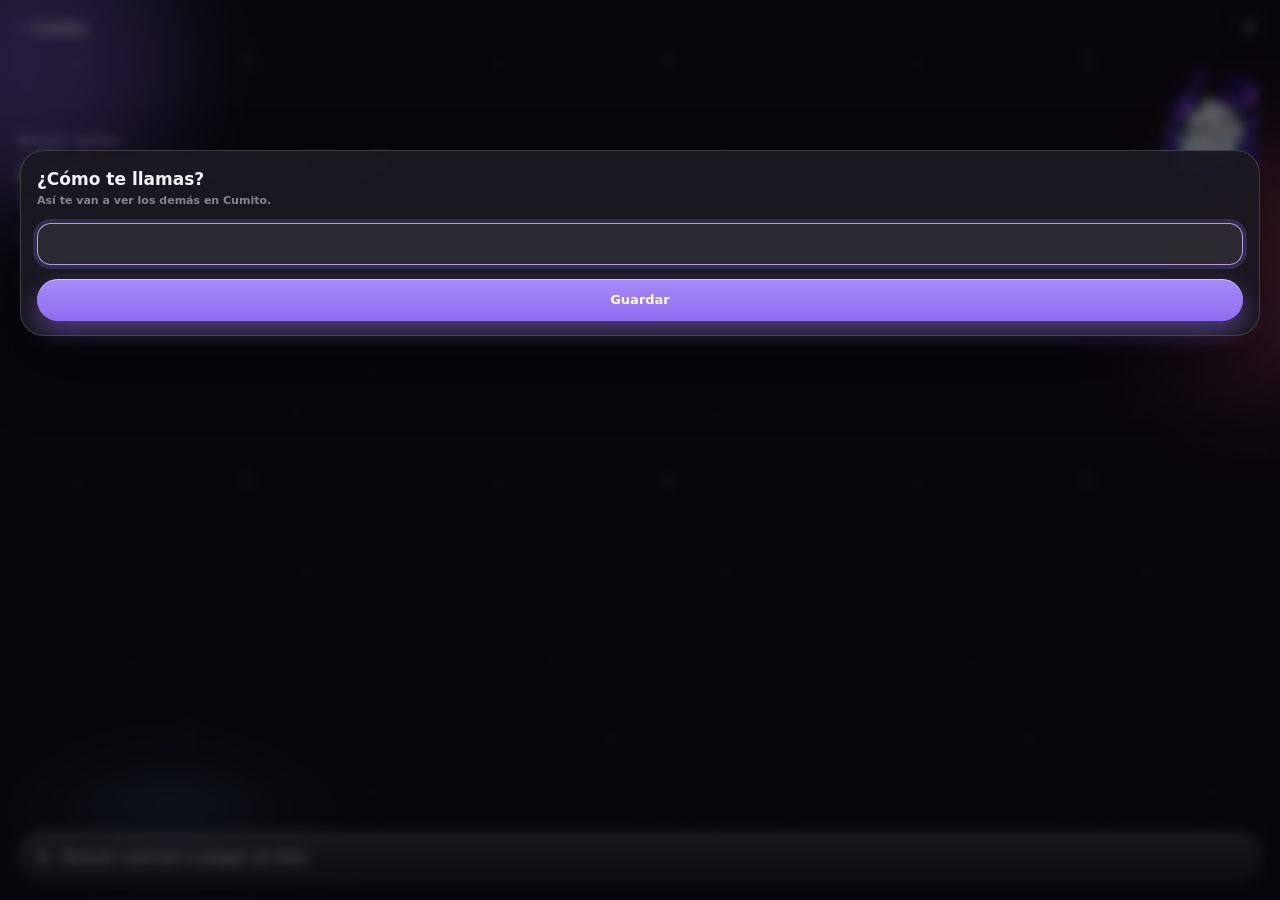
==== commit b985bb55: "Cumito para el celular: la misma app como web instalable, servida por la VM (activar_movil.sh) Co-Au" ====
--- a/app/assets/web/index.html
+++ b/app/assets/web/index.html
@@ -3,6 +3,15 @@
 <head>
 <meta charset="utf-8">
 <title>Cumito</title>
+<meta name="viewport" content="width=device-width, initial-scale=1, viewport-fit=cover, user-scalable=no">
+<meta name="theme-color" content="#0B0A10">
+<meta name="apple-mobile-web-app-capable" content="yes">
+<meta name="mobile-web-app-capable" content="yes">
+<meta name="apple-mobile-web-app-status-bar-style" content="black-translucent">
+<meta name="apple-mobile-web-app-title" content="Cumito">
+<link rel="manifest" href="manifest.webmanifest">
+<link rel="apple-touch-icon" href="apple-touch-icon.png">
+<script>window.CUMITO_MOBILE = !window.qt && /^https?:/.test(location.protocol); if (window.CUMITO_MOBILE) document.documentElement.className = 'mobile';</script>
 <link rel="stylesheet" href="app.css">
 </head>
 <body>
@@ -251,5 +260,6 @@
 </div>
 <script src="qrc:///qtwebchannel/qwebchannel.js"></script>
 <script src="app.js"></script>
+<script src="mobile.js"></script>
 </body>
 </html>
--- a/app/assets/web/app.css
+++ b/app/assets/web/app.css
@@ -9,7 +9,9 @@
 html,body{margin:0;padding:0;background:transparent;overflow:hidden;user-select:none;-webkit-user-select:none}
 body{width:360px;height:600px}
 *{box-sizing:border-box}
-::-webkit-scrollbar{width:6px;height:6px}
+::-webkit-scrollbar{width:5px;height:5px}
+::-webkit-scrollbar-button{display:none;width:0;height:0}
+.scroller::-webkit-scrollbar{display:none}
 ::-webkit-scrollbar-thumb{background:rgba(255,255,255,.22);border-radius:3px}
 ::-webkit-scrollbar-track{background:transparent}
 
@@ -147,6 +149,9 @@
 .adding .lbl,.added .lbl,.failed .lbl{opacity:1;transform:none}
 .badge{position:absolute;left:8px;top:8px;height:22px;padding:0 9px;border-radius:11px;background:rgba(20,120,70,.92);color:#fff;font-size:10px;font-weight:800;display:flex;align-items:center;opacity:0;transform:translateY(-6px) scale(.9);transition:opacity .3s,transform .5s var(--spring)}
 .added .badge{opacity:1;transform:none}
+.th{position:absolute;right:8px;top:8px;width:30px;height:30px;border-radius:15px;background:rgba(10,9,14,.55);-webkit-backdrop-filter:blur(8px);backdrop-filter:blur(8px);opacity:0;transform:scale(.7);transition:opacity .25s,transform .45s var(--spring),background-color .2s;z-index:2}
+.tile:hover .th{opacity:1;transform:none}
+.th:hover{background:rgba(255,107,139,.85);transform:scale(1.12)!important}
 .sk{border-radius:16px;background:linear-gradient(100deg,rgba(255,255,255,.06) 30%,rgba(255,255,255,.16) 50%,rgba(255,255,255,.06) 70%);background-size:300% 100%;animation:shm 1.2s linear infinite}
 @keyframes shm{0%{background-position:100% 0}100%{background-position:-100% 0}}
 .more{height:38px;padding:0 20px;border-radius:19px;font-size:12.5px;font-weight:800;margin:18px auto 0}
@@ -157,7 +162,7 @@
 .mp .pp{width:38px;height:38px;border-radius:19px;background:rgba(255,255,255,.18);border:1px solid rgba(255,255,255,.4);flex:none}
 
 /* ---------- inicio ---------- */
-.scroller{position:absolute;left:0;right:0;top:50px;bottom:0;overflow-y:auto;overflow-x:hidden;padding:0 18px 96px;scrollbar-width:thin;transition:opacity .35s,transform .5s var(--spring);opacity:0;pointer-events:none;z-index:2}
+.scroller{position:absolute;left:0;right:0;top:50px;bottom:0;overflow-y:auto;overflow-x:hidden;padding:0 18px 96px;scrollbar-width:none;transition:opacity .35s,transform .5s var(--spring);opacity:0;pointer-events:none;z-index:2}
 .is-home .scroller{opacity:1;pointer-events:auto}
 .is-home.is-search .scroller,.is-home.is-panel .scroller{opacity:0;transform:scale(.97);pointer-events:none}
 .greet{font-size:12px;font-weight:700;color:#C9B4F8}
@@ -312,14 +317,14 @@
 .ttl .sm{font-size:11px;font-weight:600;color:rgba(244,242,250,.45);margin-top:4px;white-space:pre-line}
 .wheel{position:absolute;left:0;right:0;top:140px;bottom:0;z-index:1}
 .it{position:absolute;left:0;top:0;width:290px;height:44px;display:flex;align-items:center;justify-content:flex-end;gap:14px;border:0;background:none;color:inherit;font:inherit;cursor:pointer;padding:0;transition:transform .5s var(--spring),opacity .35s}
-.it .bx{width:32px;height:32px;border-radius:10px;background:#2C2B32;display:flex;align-items:center;justify-content:center;flex:none;transition:width .45s var(--spring),height .45s var(--spring),border-radius .45s,background-color .35s,box-shadow .35s}
+.it .bx{width:32px;height:32px;border-radius:10px;background:#2C2B32;display:flex;align-items:center;justify-content:center;flex:none;position:relative;transition:width .45s var(--spring),height .45s var(--spring),border-radius .45s,background-color .35s,box-shadow .35s}
 .it .lb{text-align:right;font-size:12px;font-weight:700;color:#A9A7B2;white-space:nowrap;transition:font-size .35s var(--out),color .3s}
 .it .hn{display:block;font-size:10.5px;font-weight:700;color:#C9B4F8;height:0;opacity:0;overflow:hidden;transition:opacity .3s}
 .it.sel .bx{width:42px;height:42px;border-radius:13px;background:#C9B4F8;box-shadow:0 8px 22px rgba(201,180,248,.35)}
 .it.sel .lb{font-size:15.5px;font-weight:800;color:#fff}
 .it.sel .hn{height:auto;opacity:1}
 .it.danger .lb{color:#FF8C8C}
-.it.sel svg{stroke:#18171C}
+.it .wi{width:18px;height:18px;flex:none;background-size:18px 18px;background-repeat:no-repeat}
 .it:hover .bx{background-color:#3A3942}
 .it.sel:hover .bx{background-color:#D6C5FA}
 .pop{animation:popx .45s var(--spring)}
@@ -502,4 +507,35 @@
 /* sin conexión */
 .offline .members,.offline .homesec{display:none}
 
-@media (prefers-reduced-motion:reduce){.win *{animation-duration:.001s!important;transition-duration:.001s!important}}
+
+/* ======================= celular (Android / iPhone) ======================= */
+html.mobile,html.mobile body{width:100%;height:100%;overscroll-behavior:none;-webkit-tap-highlight-color:transparent;-webkit-touch-callout:none;touch-action:manipulation;background:#0B0A10}
+html.mobile body{height:100dvh}
+html.mobile .win{--st:env(safe-area-inset-top,0px);--sb:env(safe-area-inset-bottom,0px);width:100vw;height:100dvh;border-radius:0}
+html.mobile .art{left:-80px;width:calc(100vw + 160px)}
+html.mobile .chrome{top:calc(14px + var(--st))}
+html.mobile .cbtns [data-act="minimize"],html.mobile .cbtns [data-act="close"]{display:none}
+html.mobile .pill{top:calc(56px + var(--st))}
+html.mobile .discos,html.mobile .side{top:calc(56px + var(--st))}
+html.mobile .is-home .pill{top:calc(100dvh - 68px - var(--sb));width:calc(100vw - 36px)}
+html.mobile .is-search .pill{top:calc(16px + var(--st));width:calc(100vw - 28px)}
+html.mobile .pill input,html.mobile .inp{font-size:16px}
+html.mobile .sbody{top:calc(74px + var(--st))}
+html.mobile .scroller{top:calc(50px + var(--st));padding-bottom:calc(96px + var(--sb))}
+html.mobile .foot{height:calc(110px + var(--sb))}
+html.mobile .bottom{bottom:calc(12px + var(--sb))}
+html.mobile .idlecap{bottom:calc(22px + var(--sb))}
+html.mobile .mp{bottom:calc(12px + var(--sb))}
+html.mobile .sheet{height:78dvh;padding-bottom:calc(14px + var(--sb))}
+html.mobile .panel{top:calc(50px + var(--st))}
+html.mobile .pbody{padding-bottom:var(--sb)}
+html.mobile .wheel{left:auto;right:0;width:360px}
+html.mobile .pvs{height:calc(100dvh - 52px - var(--st));padding-bottom:calc(18px + var(--sb))}
+html.mobile .confirm,html.mobile .card2{top:calc(150px + var(--st))!important}
+html.mobile .toast{bottom:calc(200px + var(--sb))}
+html.mobile .banner{display:none}
+html.mobile .qrow .grip{touch-action:none;padding:8px 6px}
+@media (hover:none){
+  .th,.qrow .qx,.playdot{opacity:1!important;transform:none!important}
+  .btn:hover,.card:hover,.tile:hover,.pill:hover,.pill2:hover{transform:none}
+}
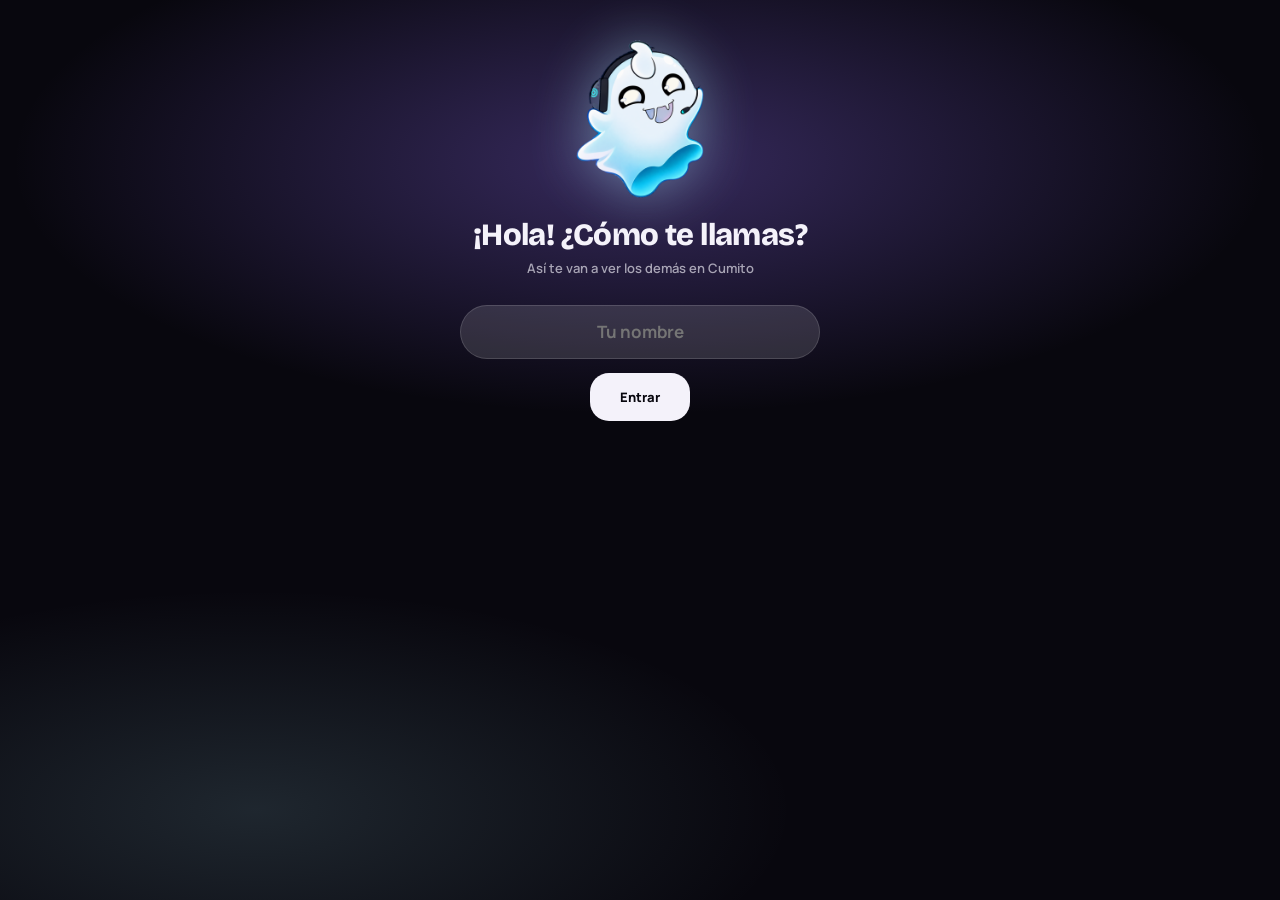
==== commit 5d12ad18: "Cumito 3.0 para el celular (Nebulosa) + servidor 2.6 - Nueva app del celular en web/m3: entrada LAPA" ====
--- a/app/assets/web/index.html
+++ b/app/assets/web/index.html
@@ -11,7 +11,7 @@
 <meta name="apple-mobile-web-app-title" content="Cumito">
 <link rel="manifest" href="manifest.webmanifest">
 <link rel="apple-touch-icon" href="apple-touch-icon.png">
-<script>window.CUMITO_MOBILE = !window.qt && /^https?:/.test(location.protocol); if (window.CUMITO_MOBILE) document.documentElement.className = 'mobile';</script>
+<script>window.CUMITO_MOBILE = !window.qt && /^https?:/.test(location.protocol); if (window.CUMITO_MOBILE && !/[?&]v2\b/.test(location.search)) location.replace('m3/'); if (window.CUMITO_MOBILE) document.documentElement.className = 'mobile';</script>
 <link rel="stylesheet" href="app.css">
 </head>
 <body>
@@ -32,6 +32,13 @@
       <div class="ticker" id="ticker"></div>
     </div>
     <div class="cbtns">
+      <button class="btn glass cb sb-home" type="button" aria-label="Inicio" title="Inicio" data-act="soloHome">
+        <svg width="14" height="14" viewBox="0 0 24 24" fill="none" stroke="#fff" stroke-width="2.3" stroke-linecap="round" stroke-linejoin="round"><path d="M4 11l8-6.5 8 6.5M6.5 9.5V19h11V9.5"/></svg>
+      </button>
+      <button class="btn glass cb sb-solo" type="button" aria-label="Modo solo" title="Modo solo: la música suena en tu celular" data-act="solo">
+        <svg width="15" height="15" viewBox="0 0 24 24" fill="none" stroke="#fff" stroke-width="2.2" stroke-linecap="round" stroke-linejoin="round"><path d="M4.5 15v-3a7.5 7.5 0 0 1 15 0v3"/><rect x="3.5" y="14" width="4" height="6" rx="1.6"/><rect x="16.5" y="14" width="4" height="6" rx="1.6"/></svg>
+        <span class="sl">Solo</span>
+      </button>
       <button class="btn glass cb" type="button" aria-label="Opciones" title="Opciones" data-act="options">
         <svg width="14" height="14" viewBox="0 0 24 24" fill="none" stroke="#fff" stroke-width="2.4" stroke-linecap="round"><path d="M5 8h14M5 12h14M5 16h9"/></svg>
       </button>
@@ -59,9 +66,22 @@
       </button>
     </div>
     <div style="height:20px"></div>
+    <div class="homesec hide" id="hlisten">
+      <div class="in" style="display:flex;align-items:center;justify-content:space-between;margin-top:4px;animation-delay:.14s">
+        <span class="sec-t">ESCUCHANDO AHORA</span>
+      </div>
+      <div class="hscroll in" id="listenCards" style="margin-top:10px;margin-bottom:16px;animation-delay:.18s"></div>
+    </div>
+    <div class="homesec hide" id="hrecs">
+      <div class="in" style="display:flex;align-items:center;justify-content:space-between;margin-top:4px;animation-delay:.2s">
+        <span class="sec-t" id="hrecsT">PARA TI</span>
+        <button class="link" type="button" data-act="recsMore">Otras</button>
+      </div>
+      <div class="hscroll in" id="recCards" style="margin-top:10px;margin-bottom:16px;animation-delay:.24s"></div>
+    </div>
     <div class="homesec" id="hrecent">
       <div class="in" style="display:flex;align-items:center;justify-content:space-between;margin-top:4px;animation-delay:.2s">
-        <span class="sec-t">LO ÚLTIMO QUE SONÓ</span>
+        <span class="sec-t" id="hrecentT">LO ÚLTIMO QUE SONÓ</span>
       </div>
       <div class="hscroll in" id="recentCards" style="margin-top:10px;animation-delay:.26s"></div>
       <div class="tip hide" id="recentEmpty" style="margin-top:6px">Todavía no ha sonado nada. ¡Pon la primera!</div>
@@ -165,7 +185,7 @@
     </div>
     <div id="sview"></div>
   </div>
-  <div class="mp glass" id="mp">
+  <div class="mp glass" id="mp" data-act="soloPlayer">
     <span class="thumb" id="mpc" style="width:38px;height:38px;border-radius:11px;box-shadow:none"></span>
     <span style="flex:1;min-width:0"><span class="t ell" id="mpt"></span><span class="a ell" id="mpa"></span></span>
     <button class="btn pp" type="button" aria-label="Pausar" data-act="toggle" id="mpp"></button>
@@ -176,10 +196,15 @@
     <button class="btn grab" type="button" aria-label="Cerrar la playlist" data-act="sheet"><span></span></button>
     <div class="sheet-h">
       <span class="sec-t">PLAYLIST</span>
+      <span class="sheet-acts">
+      <button class="btn radio-pill" type="button" id="bradio" data-act="radioToggle" title="Radio: cuando se acabe la lista, siguen canciones parecidas">
+        <span class="vinyl"><i></i></span><span id="bradioT">Radio</span>
+      </button>
       <button class="btn danger-pill" type="button" id="bclear" data-act="clear">
         <svg width="12" height="12" viewBox="0 0 24 24" fill="none" stroke="#FFB3B5" stroke-width="2.2" stroke-linecap="round"><path d="M5 7h14M10 7V5h4v2M7 7l1 12h8l1-12"/></svg>
         Borrar lista
       </button>
+      </span>
     </div>
     <div class="qscroll" id="qscroll"></div>
   </div>
@@ -260,6 +285,7 @@
 </div>
 <script src="qrc:///qtwebchannel/qwebchannel.js"></script>
 <script src="app.js"></script>
+<script src="solo.js"></script>
 <script src="mobile.js"></script>
 </body>
 </html>
--- a/app/assets/web/app.css
+++ b/app/assets/web/app.css
@@ -266,6 +266,23 @@
 .grab span{display:block;width:38px;height:5px;border-radius:3px;background:rgba(255,255,255,.35)}
 .sheet-h{display:flex;align-items:center;justify-content:space-between;padding:0 4px;flex:none}
 .danger-pill{height:28px;padding:0 12px;border-radius:14px;background:rgba(255,90,95,.14);border:1px solid rgba(255,90,95,.32);color:#FFB3B5;font-size:11px;font-weight:700;gap:6px}
+.sheet-acts{display:flex;align-items:center;gap:6px}
+.radio-pill{height:28px;padding:0 11px 0 6px;border-radius:14px;background:rgba(255,255,255,.08);border:1px solid rgba(255,255,255,.18);color:rgba(244,242,250,.62);font-size:11px;font-weight:700;gap:6px}
+.vinyl{width:18px;height:18px;border-radius:50%;flex:none;position:relative;background:repeating-radial-gradient(circle,#15131c 0 1.2px,#24212e 1.2px 2.4px);box-shadow:0 0 0 1px rgba(255,255,255,.22)}
+.vinyl i{position:absolute;inset:5.5px;border-radius:50%;background:rgba(244,242,250,.45)}
+.vinyl i::after{content:"";position:absolute;inset:2.6px;border-radius:50%;background:#15131c}
+.radio-pill.on{background:rgba(142,108,242,.26);border-color:rgba(201,180,248,.55);color:#E6DCFF}
+.radio-pill.on .vinyl{animation:vspin 2.4s linear infinite}
+.radio-pill.on .vinyl i{background:#C9B4F8}
+.is-paused .radio-pill.on .vinyl{animation-play-state:paused}
+@keyframes vspin{to{transform:rotate(360deg)}}
+.qgen{display:flex;flex-direction:column;align-items:center;gap:12px;padding:22px 10px 10px;text-align:center}
+.qgen p{margin:0;font-size:12px;font-weight:600;color:rgba(244,242,250,.55);line-height:1.45}
+.qgen .gen{height:40px;padding:0 18px;border-radius:20px;background:rgba(142,108,242,.3);border:1px solid rgba(201,180,248,.55);color:#fff;font-size:12.5px;font-weight:800;gap:9px}
+.qgen .gen .vinyl{width:20px;height:20px}
+.qgen .gen .vinyl i{background:#C9B4F8}
+.qgen .gen.busy{opacity:.6;pointer-events:none}
+.qgen .gen.busy .vinyl{animation:vspin 1s linear infinite}
 .qscroll{flex:1;min-height:0;overflow-y:auto;overflow-x:hidden;margin:0 -6px;padding:0 6px}
 .qnow{display:flex;align-items:center;gap:10px;padding:6px 8px;margin-bottom:6px}
 .qnow .lab{font-size:9px;font-weight:800;letter-spacing:1px;color:#C9B4F8}
@@ -441,6 +458,11 @@
 .holding .hold,.hold.holding{animation:amp 2s cubic-bezier(.7,0,1,1) forwards,shake .06s linear infinite;background:rgba(228,70,75,calc(.18 + var(--amp) * .09))}
 @keyframes amp{0%{--amp:0}100%{--amp:5}}
 @keyframes shake{0%{transform:translate(calc(var(--amp) * .9px),calc(var(--amp) * -.5px)) rotate(calc(var(--amp) * .35deg))}25%{transform:translate(calc(var(--amp) * -1px),calc(var(--amp) * .6px)) rotate(calc(var(--amp) * -.4deg))}50%{transform:translate(calc(var(--amp) * .7px),calc(var(--amp) * .7px)) rotate(calc(var(--amp) * .3deg))}75%{transform:translate(calc(var(--amp) * -.8px),calc(var(--amp) * -.6px)) rotate(calc(var(--amp) * -.35deg))}100%{transform:translate(calc(var(--amp) * .9px),calc(var(--amp) * -.5px)) rotate(calc(var(--amp) * .35deg))}}
+/* cada vez que se mantiene presionado se alternan dos copias de la animación:
+   algunos celulares no la vuelven a correr si es la misma de la vez anterior */
+@keyframes amp2{0%{--amp:0}100%{--amp:5}}
+@keyframes shake2{0%{transform:translate(calc(var(--amp) * .9px),calc(var(--amp) * -.5px)) rotate(calc(var(--amp) * .35deg))}25%{transform:translate(calc(var(--amp) * -1px),calc(var(--amp) * .6px)) rotate(calc(var(--amp) * -.4deg))}50%{transform:translate(calc(var(--amp) * .7px),calc(var(--amp) * .7px)) rotate(calc(var(--amp) * .3deg))}75%{transform:translate(calc(var(--amp) * -.8px),calc(var(--amp) * -.6px)) rotate(calc(var(--amp) * -.35deg))}100%{transform:translate(calc(var(--amp) * .9px),calc(var(--amp) * -.5px)) rotate(calc(var(--amp) * .35deg))}}
+.holding.alt .hold,.hold.holding.alt,.hold2.holding.alt{animation-name:amp2,shake2}
 .boom .hold,.hold.boom{animation:boom .5s var(--out)}
 @keyframes boom{0%{background:rgba(255,255,255,.9);box-shadow:0 0 0 0 rgba(255,90,95,.7)}100%{box-shadow:0 0 0 26px rgba(255,90,95,0)}}
 .nudge{animation:nudge .35s linear}
@@ -534,8 +556,48 @@
 html.mobile .confirm,html.mobile .card2{top:calc(150px + var(--st))!important}
 html.mobile .toast{bottom:calc(200px + var(--sb))}
 html.mobile .banner{display:none}
-html.mobile .qrow .grip{touch-action:none;padding:8px 6px}
+html.mobile .qrow .grip{touch-action:none;padding:10px 8px}
+html.mobile .qrow .grip svg{width:15px;height:22px}
+html.mobile .qrow{padding:8px 9px;gap:11px}
+html.mobile .qrow .qc{width:44px;height:44px;border-radius:11px}
+html.mobile .qrow .qt{font-size:14.5px}
+html.mobile .qrow .qa{font-size:12px}
+html.mobile .qrow .qd{font-size:11.5px}
+html.mobile .qrow .qx{width:36px;height:36px;border-radius:18px}
+html.mobile .qrow .qx svg{width:16px;height:16px}
+html.mobile .qnow .qc{width:42px!important;height:42px!important}
+html.mobile .danger-pill,html.mobile .radio-pill{height:34px;padding:0 14px;font-size:12.5px;border-radius:17px}
+html.mobile .grab{width:120px;height:28px}
+html.mobile .sheet .grab span{width:46px}
 @media (hover:none){
   .th,.qrow .qx,.playdot{opacity:1!important;transform:none!important}
   .btn:hover,.card:hover,.tile:hover,.pill:hover,.pill2:hover{transform:none}
 }
+
+/* ======================= modo solo (celular) ======================= */
+.sb-home,.sb-solo{display:none}
+.can-solo .sb-solo{display:flex}
+.sb-solo{width:auto;padding:0 10px 0 8px;gap:5px}
+.sb-solo .sl{font-size:11px;font-weight:800;letter-spacing:.2px}
+.solo .sb-solo{background:rgba(142,108,242,.55);border-color:rgba(201,180,248,.7);box-shadow:0 0 18px -2px rgba(142,108,242,.75)}
+.solo.has-now:not(.is-home) .sb-home{display:flex}
+.is-sheet .sb-home,.is-panel .sb-home,.is-search .sb-home{display:none!important}
+.solo-home .mp{opacity:1;transform:none;pointer-events:auto;bottom:80px;cursor:pointer}
+html.mobile .solo-home .mp{bottom:calc(80px + var(--sb))}
+.solo-home.is-search .mp{bottom:12px}
+html.mobile .solo-home.is-search .mp{bottom:calc(12px + var(--sb))}
+html.mobile .solo-home .scroller{padding-bottom:calc(166px + var(--sb))}
+.lcard{flex:none;width:236px;display:flex;flex-direction:column;gap:10px;padding:10px;border-radius:20px;background:rgba(255,255,255,.07);border:1px solid rgba(255,255,255,.13);text-align:left}
+.lcard .lt{display:flex;gap:10px;align-items:center;min-width:0}
+.lcard .lc{width:54px;height:54px;border-radius:14px;flex:none;background-size:cover;background-position:center;position:relative;box-shadow:0 10px 20px -10px rgba(0,0,0,.6)}
+.lcard .who{display:flex;align-items:center;gap:6px;font-size:11px;font-weight:800;min-width:0}
+.lcard .who .av{width:18px;height:18px;border-radius:9px;display:flex;align-items:center;justify-content:center;font-size:9px;font-weight:800;color:#fff;flex:none}
+.lcard .who .live{width:6px;height:6px;border-radius:3px;background:#3DDC84;flex:none;animation:pulse 1.6s ease-in-out infinite}
+.lcard .who .live.off{background:rgba(255,255,255,.35);animation:none}
+.lcard .t{display:block;font-size:13px;font-weight:800;margin-top:3px}
+.lcard .a{display:block;font-size:10.5px;font-weight:600;color:rgba(244,242,250,.55)}
+.lcard .go{height:32px;border-radius:16px;background:rgba(142,108,242,.3);border:1px solid rgba(201,180,248,.5);color:#fff;font-size:11.5px;font-weight:800;gap:7px}
+.lcard .go.on{background:#8E6CF2;border-color:#C9B4F8;box-shadow:0 0 16px -2px rgba(142,108,242,.8)}
+.lcard .go .eqm{height:11px}
+.lcard .go .eqm i{background:#fff}
+.lcard.dc .who .av{background:#5865F2}
